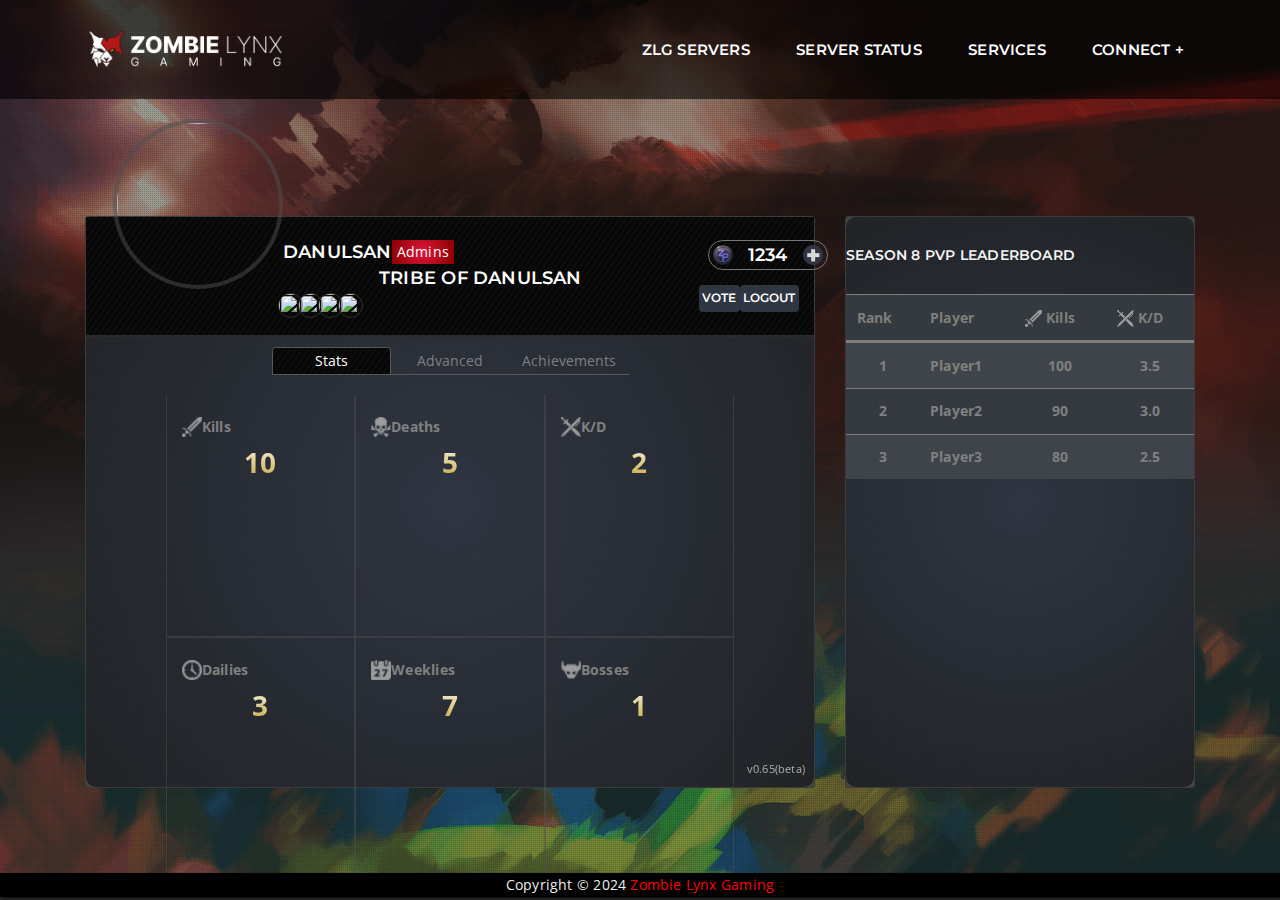
==== index.html @ 341eb1b7 "index to zlg.gg" ====
<!DOCTYPE html>
<html lang="en">

<head>
    <meta charset="utf-8">
    <meta http-equiv="X-UA-Compatible" content="IE=edge">
    <title>Zombie Lynx Gaming - Profile</title>
    <meta name="danielhenderson" content="_nK">
    <link rel="icon" type="image/png" href="assets/images/favicon.ico">
    <meta name="viewport" content="width=device-width, initial-scale=1">
    <!-- START: Styles -->
    <link href="https://fonts.googleapis.com/css?family=Montserrat:400,700%7cOpen+Sans:400,700" rel="stylesheet"
        type="text/css">
    <link rel="stylesheet" href="assets/vendor/bootstrap/dist/css/bootstrap.min.css">
    <link href="https://cdn.jsdelivr.net/npm/bootstrap@5.3.2/dist/css/bootstrap.min.css" rel="stylesheet"
        integrity="sha384-T3c6CoIi6uLrA9TneNEoa7RxnatzjcDSCmG1MXxSR1GAsXEV/Dwwykc2MPK8M2HN" crossorigin="anonymous">
    <script defer src="assets/vendor/fontawesome-free/js/all.js"></script>
    <script defer src="assets/vendor/fontawesome-free/js/v4-shims.js"></script>
    <link rel="stylesheet" href="assets/vendor/ionicons/css/ionicons.min.css">
    <link rel="stylesheet" href="assets/vendor/flickity/dist/flickity.min.css">
    <link rel="stylesheet" type="text/css" href="assets/vendor/photoswipe/dist/photoswipe.css">
    <link rel="stylesheet" type="text/css" href="assets/vendor/photoswipe/dist/default-skin/default-skin.css">
    <link rel="stylesheet" href="assets/vendor/bootstrap-slider/dist/css/bootstrap-slider.min.css">
    <link rel="stylesheet" type="text/css" href="assets/vendor/summernote/dist/summernote-bs4.css">
    <link rel="stylesheet" href="assets/css/goodgames.min.css">
    <link rel="stylesheet" href="assets/css/custom.css">
    <!-- <link rel="stylesheet" href="assets/css/styles.css"> -->
    <script src="assets/vendor/jquery/dist/jquery.min.js"></script>
    <script src="https://cdn.jsdelivr.net/npm/chart.js"></script>
    <script src="https://cdnjs.cloudflare.com/ajax/libs/jquery.imagesloaded/4.1.4/imagesloaded.pkgd.min.js"></script>
</head>

<body>
    <!-- <div class="preloader">
        <div><img src="./assets/images/runninglynx.gif" alt="Loading..." class="preloader-image">
            <h5 class="text-center">Loading...</h5>
        </div>
    </div> -->
    <header class="nk-header nk-header-opaque">
        <div class="nk-contacts-top my-0" style="margin: 0; padding: .105px;"></div>
        <nav class="nk-navbar nk-navbar-top nk-navbar-sticky nk-navbar-autohide">
            <div class="container">
                <div class="nk-nav-table">
                    <a href="https://www.zlg.gg" class="nk-nav-logo">
                        <img src="assets/images/zlg-logo.png" alt="Zombie Lynx Gaming" width="199">
                    </a>
                    <ul class="nk-nav nk-nav-right d-none d-lg-table-cell" data-nav-mobile="#nk-nav-mobile">
                        <li><a href="#zlg-servers"> ZLG Servers </a></li>
                        <li><a href="#server-status"> Server Status </a></li>
                        <li><a href="#services"> Services </a></li>
                        <li class="nk-drop-item">
                            <a href=""> Connect </a>
                            <ul class="dropdown">
                                <li><a href="https://www.tiktok.com/@zombielynxgaming"> TikTok </a></li>
                                <li><a href="https://www.facebook.com/profile.php?id=61553715584865"> Facebook </a></li>
                                <li><a href="https://twitter.com/zombie_lynx"> X </a></li>
                                <li><a href="mailto:zombielynxgaming@gmail.com"> Email </a></li>
                                <li><a href="https://zlg.gg">Logout</a></li>
                            </ul>
                        </li>
                    </ul>
                    <ul class="nk-nav nk-nav-right nk-nav-icons">
                        <li class="single-icon d-lg-none">
                            <a href="#" class="no-link-effect" data-nav-toggle="#nk-nav-mobile">
                                <span class="nk-icon-burger">
                                    <span class="nk-t-1"></span>
                                    <span class="nk-t-2"></span>
                                    <span class="nk-t-3"></span>
                                </span>
                            </a>
                        </li>
                    </ul>
                </div>
            </div>
        </nav>
    </header>
    <div id="nk-nav-mobile" class="nk-navbar nk-navbar-side nk-navbar-right-side nk-navbar-overlay-content d-lg-none">
        <div class="nano">
            <div class="nano-content">
                <a href="https://www.zlg.gg" class="nk-nav-logo">
                    <img src="assets/images/zlg-logo.png" alt="" width="120">
                </a>
                <div class="nk-navbar-mobile-content">
                    <ul class="nk-nav"></ul>
                </div>
            </div>
        </div>
    </div>
    <div class="nk-main">
        <div class="nk-gap-2"></div>
        <div class="container my-5" style="height: 73vh;">
            <div id="message" class="alert-info text-center d-md-block d-none vertical-align-text mb-5"
                style="visibility: hidden; height: 40px; display: flex; align-items: center; justify-content: center;">
            </div>
            <div class="d-block d-md-none" style="height: 40px;"></div>
            <div class="row h-100">
                <!-- Player Card -->
                <div class="col-lg-8 mb-4 h-100">
                    <div class="card bg-dark text-white h-100">
                        <div class="card-body p-0 img-container">
                            <div
                                class="row justify-content-center align-items-center border-bottom-80 pb-5 price-card-mobile">
                                <div
                                    class="col-12 col-md-3 d-flex align-items-center justify-content-md-end justify-content-center avatar-img halfway-image position-relative mb-3 mb-md-0">
                                    <img id="avatar"
                                        src="https://avatars.akamai.steamstatic.com/4561e8a276a05e00ef1001be1b1f535948dc6505_full.jpg"
                                        alt="" class="avatar rounded-circle">
                                    <div class="d-flex justify-content-center medals"></div>
                                </div>
                                <div
                                    class="col-12 col-md-7 text-md-start text-center profile-details pt-5 mt-md-3 ps-0 mb-3 mb-md-0">
                                    <div
                                        class="d-flex align-items-center justify-content-center justify-content-md-start my-auto">
                                        <h4 id="username" class="mb-0 username align-self-end">Zombie Lynx Gaming</h4>
                                        <span id="membership"
                                            class="fw-bold p-1 membership membership-text align-self-center"
                                            data-bs-toggle="tooltip" data-bs-title="Membership">Standard</span>
                                    </div>
                                    <div
                                        class="d-block align-items-center mb-5 justify-content-center justify-content-md-start">
                                        <h4 id="tribe" class="fw-light mb-0 tribe me-md-4 me-0 align-self-end my-1">
                                            Tribe of
                                            ZLG</h4>
                                        <div
                                            class="d-flex justify-content-center justify-content-md-start ms-2 ms-md-0 my-1 ps-2 tribe-members align-self-center">
                                        </div>
                                    </div>
                                </div>
                                <div class="col-12 col-md-2 text-end profile-points pe-md-4 pe-2 pt-5 my-1">
                                    <div class="d-flex justify-content-between align-items-center mb-15 point-counter"
                                        style="border-radius: 20px; border: 1px solid rgb(119, 119, 119);">
                                        <img src="./assets/images/coin.png" alt="" class="p-1 m-3">
                                        <h4 id="points" class="m-0 points">0</h4> <a href="https://zlg.gg/aseshop"><img
                                                src="./assets/images/add.png" alt="" class="p-1 m-3"></a>
                                    </div>

                                    <div
                                        class="d-flex text-center justify-content-md-end justify-content-center mt-0 mt-md-3">
                                        <button
                                            class="nk-btn nk-btn-rounded nk-btn-color-dark-3 nk-btn-hover-color-main-1 d-flex justify-content-center align-items-center me-2 vote"
                                            data-toggle="modal" data-target="#voteModal"
                                            style="padding: 6px;">Vote</button>
                                        <button
                                            class="nk-btn nk-btn-rounded nk-btn-color-dark-3 nk-btn-hover-color-main-1 d-flex justify-content-center align-items-center logout"
                                            onclick="window.location.href='https://zlg.gg'"
                                            style="padding: 6px;">Logout</button>

                                    </div>
                                </div>
                            </div>
                            <div>
                                <nav
                                    class="justify-content-start d-flex font-monospace col-md-6 col-12 mx-auto mt-10 px-1">
                                    <div class="nav nav-tabs col p-0" id="nav-tab" role="tablist">
                                        <button class="nav-link active col-4 p-1" id="nav-stats-tab"
                                            data-bs-toggle="tab" data-bs-target="#nav-stats" type="button" role="tab"
                                            aria-controls="nav-stats" aria-selected="true">
                                            Stats
                                        </button>
                                        <button class="nav-link col-4 p-1" id="nav-advanced-tab" data-bs-toggle="tab"
                                            data-bs-target="#nav-advanced" type="button" role="tab"
                                            aria-controls="nav-advanced" aria-selected="false">
                                            Advanced
                                        </button>
                                        <button class="nav-link col-4 p-1" id="nav-achievements-tab"
                                            data-bs-toggle="tab" data-bs-target="#nav-achievements" type="button"
                                            role="tab" aria-controls="nav-achievements" aria-selected="false">
                                            Achievements
                                        </button>
                                    </div>
                                </nav>
                                <div class="tab-content" id="nav-tabContent">
                                    <!-- Stats Tab -->
                                    <div class="tab-pane fade show active" id="nav-stats" role="tabpanel"
                                        aria-labelledby="nav-stats-tab" tabindex="0">
                                        <div>
                                            <div>
                                                <div class="row justify-content-center align-items-center stats">
                                                    <div class="col-md-3 col-4 text-center border-gray-top stats-inner">
                                                        <div
                                                            class="d-flex justify-content-md-start justify-content-center align-items-center text-md-start text-center">
                                                            <img src="./assets/images/kills.png" alt=""
                                                                style="width: 20px; height: 20px;">
                                                            <p class="ps-1 mb-0">Kills</p>
                                                        </div>

                                                        <p id="kills"
                                                            class="d-block  mb-0 text-md-start text-center stat-number kills">
                                                            0
                                                        </p>
                                                        <canvas id="killsChart" class="d-md-block d-none"></canvas>
                                                    </div>
                                                    <div
                                                        class="col-md-3 col-4 text-center border-gray-top stats-inner ">
                                                        <div
                                                            class="d-flex justify-content-md-start justify-content-center align-items-center text-md-start text-center">
                                                            <img src="./assets/images/deaths.png" alt=""
                                                                style="width: 20px; height: 20px;">
                                                            <p class="ps-1 mb-0">Deaths</p>
                                                        </div>
                                                        <p id="deaths"
                                                            class="d-block  mb-0 text-md-start text-center stat-number deaths">
                                                            0
                                                        </p>
                                                        <canvas id="deathsChart" class="d-md-block d-none"></canvas>
                                                    </div>
                                                    <div
                                                        class="col-md-3 col-4 text-center  border-gray-top stats-inner ">
                                                        <div
                                                            class="d-flex justify-content-md-start justify-content-center align-items-center text-md-start text-center">
                                                            <img src="./assets/images/kd.png" alt=""
                                                                style="width: 20px; height: 20px;">
                                                            <p class="ps-1 mb-0">K/D</p>
                                                        </div>
                                                        <p id="kd"
                                                            class="d-block  mb-0 text-md-start text-center stat-number kd">
                                                            0
                                                        </p>
                                                        <canvas id="kdChart" class="d-md-block d-none"></canvas>
                                                    </div>
                                                </div>
                                                <div class="row justify-content-center align-items-center mt-0">
                                                    <div
                                                        class="col-md-3 col-4 text-center   border-gray-bottom stats-inner ">
                                                        <div
                                                            class="d-flex justify-content-md-start justify-content-center align-items-center text-md-start text-center">
                                                            <img src="./assets/images/dailies.png" alt=""
                                                                style="width: 20px; height: 20px;">
                                                            <p class="ps-1 mb-0">Dailies</p>
                                                        </div>
                                                        <p id="dailies"
                                                            class="d-block  mb-0 text-md-start text-center stat-number dailies">
                                                            0</p>
                                                        <canvas id="dailiesChart" class="d-md-block d-none"></canvas>
                                                    </div>
                                                    <div
                                                        class="col-md-3 col-4 text-center border-gray-bottom  stats-inner ">
                                                        <div
                                                            class="d-flex justify-content-md-start justify-content-center align-items-center text-md-start text-center">
                                                            <img src="./assets/images/weeklies.png" alt=""
                                                                style="width: 20px; height: 20px;">
                                                            <p class="ps-1 mb-0">Weeklies</p>
                                                        </div>
                                                        <p id="weeklies"
                                                            class="d-block  mb-0 text-md-start text-center stat-number weeklies">
                                                            0</p>
                                                        <canvas id="weekliesChart" class="d-md-block d-none"></canvas>
                                                    </div>
                                                    <div
                                                        class="col-md-3 col-4 text-center border-gray-bottom  stats-inner ">
                                                        <div
                                                            class="d-flex justify-content-md-start justify-content-center align-items-center text-md-start text-center">
                                                            <img src="./assets/images/bkilled.png" alt=""
                                                                style="width: 20px; height: 20px;">
                                                            <p class="ps-1 mb-0">Bosses</p>
                                                        </div>
                                                        <p id="bkilled"
                                                            class="d-block  mb-0 text-md-start text-center stat-number bkilled">
                                                            0</p>
                                                        <canvas id="bossesChart" class="d-md-block d-none"></canvas>
                                                    </div>
                                                </div>
                                            </div>
                                        </div>
                                    </div>
                                    <!-- Advanced Stats Tab -->
                                    <div class="tab-pane fade" id="nav-advanced" role="tabpanel"
                                        aria-labelledby="nav-advanced-tab" tabindex="0">
                                        <div class="scrollable-content">
                                            <!-- PVP Stats -->
                                            <div class="pvp-stats w-100">
                                                <h5 class="w-100 mx-auto text-center mt-20">PVP Stats</h5>
                                                <div class="row justify-content-center align-items-center stats">
                                                    <div
                                                        class="col-md-5 col-6 text-center border-gray-top stats-inner p-0">
                                                        <div
                                                            class="d-flex justify-content-md-between justify-content-center align-items-center text-md-start text-center mx-1">
                                                            <div
                                                                class="d-flex justify-content-start align-items-center text-md-start text-center col-8 p-0">
                                                                <img src="./assets/images/playerkills-medal.png" alt=""
                                                                    id="killsTier"
                                                                    style="width: 20px; height: 20px; border-radius: 50%;">
                                                                <p class="ps-1 mb-0">Kills</p>
                                                            </div>
                                                            <div class="col-4 p-0">
                                                                <p id="kills"
                                                                    class="d-block  mb-0 text-end stat-number-smallest kills">
                                                                    0
                                                                </p>
                                                            </div>
                                                        </div>
                                                    </div>
                                                    <div
                                                        class="col-md-5 col-6 text-center border-gray-top stats-inner p-0">
                                                        <div
                                                            class="d-flex justify-content-md-between justify-content-center align-items-center text-md-start text-center mx-1">
                                                            <div
                                                                class="d-flex justify-content-start align-items-center text-md-start text-center col-8 p-0">
                                                                <img src="./assets/images/pvpdamage-medal.png" alt=""
                                                                    id="pvpDamageTier" class="rounded-circle"
                                                                    style="width: 20px; height: 20px; border-radius: 50% !important;">
                                                                <p class="ps-1 mb-0">Damage</p>
                                                            </div>
                                                            <div class="col-4 p-0">
                                                                <p id="pvpDamage"
                                                                    class="d-block  mb-0 text-end stat-number-smallest pvpDamage">
                                                                    0
                                                                </p>
                                                            </div>
                                                        </div>
                                                    </div>
                                                </div>
                                                <div
                                                    class="row justify-content-md-center justify-content-start align-items-center stats mt-0">
                                                    <div
                                                        class="col-md-5 col-6 text-center border-gray-top stats-inner p-0">
                                                        <div
                                                            class="d-flex justify-content-md-between justify-content-center align-items-center text-md-start text-center mx-1">
                                                            <div
                                                                class="d-flex justify-content-start align-items-center text-md-start text-center col-8 p-0">
                                                                <img src="./assets/images/playerdeaths-medal.png" alt=""
                                                                    id="deathsTier"
                                                                    style="width: 20px; height: 20px; border-radius: 50%;">
                                                                <p class="ps-1 mb-0">Deaths</p>
                                                            </div>
                                                            <div class="col-4 p-0">
                                                                <p id="deaths"
                                                                    class="d-block  mb-0 text-end stat-number-smallest deaths">
                                                                    0
                                                                </p>
                                                            </div>
                                                        </div>
                                                    </div>
                                                    <div class="col-md-5 col-6 text-center stats-inner p-0">
                                                        <!-- for spacing -->
                                                    </div>
                                                </div>
                                                <div class="row justify-content-center align-items-center stats mt-0">
                                                    <div
                                                        class="col-md-5 col-6 text-center border-gray-top stats-inner p-0">
                                                        <div
                                                            class="d-flex justify-content-md-between justify-content-center align-items-center text-md-start text-center mx-1">
                                                            <div
                                                                class="d-flex justify-content-start align-items-center text-md-start text-center col-8 p-0">
                                                                <img src="./assets/images/kd-medal.png" alt=""
                                                                    id="kdTier"
                                                                    style="width: 20px; height: 20px; border-radius: 50%;">
                                                                <p class="ps-1 mb-0">K/D</p>
                                                            </div>
                                                            <div class="col-4 p-0">
                                                                <p id="kd"
                                                                    class="d-block  mb-0 text-end stat-number-smallest kd">
                                                                    0
                                                                </p>
                                                            </div>
                                                        </div>
                                                    </div>
                                                    <div class="col-md-5 col-6 text-center stats-inner p-0">
                                                        <!-- for spacing -->
                                                    </div>
                                                </div>
                                            </div>
                                            <div class="pve-stats">
                                                <h5 class="w-100 mx-auto text-center mt-20">PVE Stats</h5>
                                                <div class="row justify-content-center align-items-center stats">
                                                    <div
                                                        class="col-md-5 col-6 text-center border-gray-top stats-inner p-0">
                                                        <div
                                                            class="d-flex justify-content-md-between justify-content-center align-items-center text-md-start text-center mx-1">
                                                            <div
                                                                class="d-flex justify-content-start align-items-center text-md-start text-center col-8 p-0">
                                                                <img src="./assets/images/totaldeaths-medal.png" alt=""
                                                                    id="totalDeathsTier"
                                                                    style="width: 20px; height: 20px; border-radius: 50%;">
                                                                <p class="ps-1 mb-0">Deaths</p>
                                                            </div>
                                                            <div class="col-4 p-0">
                                                                <p id="totalDeaths"
                                                                    class="d-block  mb-0 text-end stat-number-smallest totalDeaths">
                                                                    0
                                                                </p>
                                                            </div>
                                                        </div>
                                                    </div>
                                                    <div
                                                        class="col-md-5 col-6 text-center border-gray-top stats-inner p-0">
                                                        <div
                                                            class="d-flex justify-content-md-between justify-content-center align-items-center text-md-start text-center mx-1">
                                                            <div
                                                                class="d-flex justify-content-start align-items-center text-md-start text-center col-8 p-0">
                                                                <img src="./assets/images/minutesplayed-medal.png"
                                                                    alt="" id="minutesPlayedTier"
                                                                    style="width: 20px; height: 20px; border-radius: 50%;">
                                                                <p class="ps-1 mb-0">Play</p>
                                                            </div>
                                                            <div class="col-4 p-0">
                                                                <p id="minutesPlayed"
                                                                    class="d-block  mb-0 text-end stat-number-smallest minutesPlayed">
                                                                    0
                                                                </p>
                                                            </div>
                                                        </div>
                                                    </div>
                                                </div>
                                                <div class="row justify-content-center align-items-center stats mt-0">
                                                    <div
                                                        class="col-md-5 col-6 text-center border-gray-top stats-inner p-0">
                                                        <div
                                                            class="d-flex justify-content-md-between justify-content-center align-items-center text-md-start text-center mx-1">
                                                            <div
                                                                class="d-flex justify-content-statr align-items-center text-md-start text-center col-8 p-0">
                                                                <img src="./assets/images/tameddinos-medal.png" alt=""
                                                                    id="tamedDinosTier"
                                                                    style="width: 20px; height: 20px; border-radius: 50%;">
                                                                <p class="ps-1 mb-0">Tamed</p>
                                                            </div>
                                                            <div class="col-4 p-0">
                                                                <p id="tamedDinos"
                                                                    class="d-block  mb-0 text-end stat-number-smallest tamed-dinos">
                                                                    0
                                                                </p>
                                                            </div>
                                                        </div>
                                                    </div>
                                                    <div
                                                        class="col-md-5 col-6 text-center border-gray-top stats-inner p-0">
                                                        <div
                                                            class="d-flex justify-content-md-between justify-content-center align-items-center text-md-start text-center mx-1">
                                                            <div
                                                                class="d-flex justify-content-start align-items-center text-md-start text-center col-8 p-0">
                                                                <img src="./assets/images/alphakills-medal.png" alt=""
                                                                    id="alphaKillsTier"
                                                                    style="width: 20px; height: 20px; border-radius: 50%;">
                                                                <p class="ps-1 mb-0">Alphas</p>
                                                            </div>
                                                            <div class="col-4 p-0">
                                                                <p id="alphaKills"
                                                                    class="d-block  mb-0 text-end stat-number-smallest">
                                                                    0
                                                                </p>
                                                            </div>
                                                        </div>
                                                    </div>
                                                </div>
                                                <div
                                                    class="row justify-content-center align-items-center stats mt-0 mb-60 pb-50">
                                                    <div
                                                        class="col-md-5 col-6 text-center border-gray-top stats-inner p-0">
                                                        <div
                                                            class="d-flex justify-content-md-between justify-content-center align-items-center text-md-start text-center mx-1">
                                                            <div
                                                                class="d-flex justify-content-start align-items-center text-md-start text-center col-8 p-0">
                                                                <img src="./assets/images/missionscompleted-medal.png"
                                                                    alt="" id="missionsCompletedTier"
                                                                    style="width: 20px; height: 20px; border-radius: 50%;">
                                                                <p class="ps-1 mb-0">Missions</p>
                                                            </div>
                                                            <div class="col-4 p-0">
                                                                <p id="missionsCompleted"
                                                                    class="d-block  mb-0 text-end stat-number-smallest">
                                                                    0
                                                                </p>
                                                            </div>
                                                        </div>
                                                    </div>
                                                    <div class="col-md-5 col-6 text-center stats-inner p-0">

                                                    </div>
                                                </div>
                                            </div>
                                        </div>
                                    </div>
                                    <!-- Achievements -->
                                    <div class="tab-pane fade" id="nav-achievements" role="tabpanel"
                                        aria-labelledby="nav-achievements-tab" tabindex="0">
                                        <div class="scrollable-content achievements">
                                            <div class="mx-auto col-9 mt-10">
                                                <div class="w-100">
                                                    <p class="fw-light mb-1">You've unlocked <span>0</span>
                                                    </p>
                                                    <div class="progress mb-10 mt-5"
                                                        style="background-color: rgb(63, 63, 63);">
                                                        <div class="progress-bar bg-success progress-bar-striped progress-bar-animated"
                                                            role="progressbar" style="width: 25%" aria-valuenow="5"
                                                            aria-valuemin="0" aria-valuemax="100"></div>
                                                    </div>
                                                </div>
                                            </div>
                                            <!-- Friendship Achievements -->
                                            <div
                                                class="d-flex row justify-content-center align-items-center mt-0 col-9 mx-auto my-0 tribeMate achievement-item">
                                                <div
                                                    class="d-flex justify-content-start col-9 ps-0 text-start pe-0 align-items-center">
                                                    <img src="./assets/images/chibi.png" alt=""
                                                        style="width: 40px; height: 40px;" class="align-items-center">
                                                    <div class="ms-2">
                                                        <p class="my-0">Just don't get insided!</p>
                                                        <p class="my-0 fw-light p-0">Tribe up with at least 1 person</p>
                                                        <p class="p-0 m-0"><span id="tribeMate">0</span> / 1</p>
                                                    </div>
                                                </div>
                                                <div
                                                    class="d-flex justify-content-end align-items-center col-3 ps-0 text-end pe-0 h-100">
                                                    <h3 class="my-0 me-2 align-self-center">10</h3><img
                                                        src="./assets/images/coin.png" alt="">
                                                </div>
                                            </div>
                                            <!-- Fiber Achievements -->
                                            <div
                                                class="d-flex row justify-content-center align-items-center mt-0 col-9 mx-auto my-0 fiberHarvest achievement-item">
                                                <div
                                                    class="d-flex justify-content-start col-9 ps-0 text-start pe-0 align-items-center">
                                                    <img src="./assets/images/fiber.png" alt=""
                                                        style="width: 40px; height: 40px;" class="align-items-center">
                                                    <div class="ms-2">
                                                        <p class="my-0">Get your daily Fiber!</p>
                                                        <p class="my-0 fw-light p-0">Collect 100k fiber by hand</p>
                                                        <p class="p-0 m-0"><span id="fiberHarvest">0</span> / 100k</p>
                                                    </div>
                                                </div>
                                                <div
                                                    class="d-flex justify-content-end align-items-center col-3 ps-0 text-end pe-0 h-100">
                                                    <h3 class="my-0 me-2 align-self-center">10</h3><img
                                                        src="./assets/images/coin.png" alt="">
                                                </div>
                                            </div>
                                            <!-- Rare Flower Achievements -->
                                            <div
                                                class="d-flex row justify-content-center align-items-center mt-0 col-9 mx-auto my-0 rareFlowerHarvest achievement-item">
                                                <div
                                                    class="d-flex justify-content-start col-9 ps-0 text-start pe-0 align-items-center">
                                                    <img src="./assets/images/flower.png" alt=""
                                                        style="width: 40px; height: 40px;" class="align-items-center">
                                                    <div class="ms-2">
                                                        <p class="my-0">It's not that rare...</p>
                                                        <p class="my-0 fw-light p-0">Collect 100 rare flowers by hand
                                                        </p>
                                                        <p class="p-0 m-0"><span id="rareFlowerHarvest">0</span> / 100
                                                        </p>
                                                    </div>
                                                </div>
                                                <div
                                                    class="d-flex justify-content-end align-items-center col-3 ps-0 text-end pe-0 h-100">
                                                    <h3 class="my-0 me-2 align-self-center">10</h3><img
                                                        src="./assets/images/coin.png" alt="">
                                                </div>
                                            </div>
                                            <!-- Fishing Achievements -->
                                            <div
                                                class="d-flex row justify-content-center align-items-center col-9 mx-auto my-0 fishCaught achievement-item">
                                                <div
                                                    class="d-flex justify-content-start col-9 ps-0 text-start pe-0 align-items-center">
                                                    <img src="./assets/images/fish.png" alt=""
                                                        style="width: 40px; height: 40px;" class="align-items-center">
                                                    <div class="ms-2">
                                                        <p class="my-0">Bait Master!</p>
                                                        <p class="my-0 fw-light p-0">Catch 3 Fish</p>
                                                        <p class="p-0 m-0"><span id="fishCaught">0</span> / 3</p>
                                                    </div>
                                                </div>
                                                <div
                                                    class="d-flex justify-content-end align-items-center col-3 ps-0 text-end pe-0 h-100">
                                                    <h3 class="my-0 me-2 align-self-center">15</h3><img
                                                        src="./assets/images/coin.png" alt="">
                                                </div>
                                            </div>
                                            <!-- Time Achievements -->
                                            <div
                                                class="d-flex row justify-content-center align-items-center mt-0 col-9 mx-auto my-0 oneHourPlayed achievement-item">
                                                <div
                                                    class="d-flex justify-content-start col-9 ps-0 text-start pe-0 align-items-center">
                                                    <img src="./assets/images/minutesplayed-medal.png" alt=""
                                                        style="width: 40px; height: 40px;" class="align-items-center">
                                                    <div class="ms-2">
                                                        <p class="my-0">This is my life!</p>
                                                        <p class="my-0 fw-light p-0">Play for at least 1 hour</p>
                                                        <p class="p-0 m-0"><span id="oneHourPlayed">0</span> / 1</p>
                                                    </div>
                                                </div>
                                                <div
                                                    class="d-flex justify-content-end align-items-center col-3 ps-0 text-end pe-0 h-100">
                                                    <h3 class="my-0 me-2 align-self-center">15</h3><img
                                                        src="./assets/images/coin.png" alt="">
                                                </div>
                                            </div>
                                            <!-- Dino Tamer Achievements -->
                                            <div
                                                class="d-flex row justify-content-center align-items-center col-9 mx-auto my-0 tamedDinos achievement-item">
                                                <div
                                                    class="d-flex justify-content-start col-9 ps-0 text-start pe-0 align-items-center">
                                                    <img src="./assets/images/tamer.png" alt=""
                                                        style="width: 40px; height: 40px;" class="align-items-center">
                                                    <div class="ms-2">
                                                        <p class="my-0">Dino Tamer</p>
                                                        <p class="my-0 fw-light p-0">Tame 20 Dinos</p>
                                                        <p class="p-0 m-0"><span id="tamedDinosAchievement">0</span> /
                                                            20</p>
                                                    </div>
                                                </div>
                                                <div
                                                    class="d-flex justify-content-end align-items-center col-3 ps-0 text-end pe-0 h-100">
                                                    <h3 class="my-0 me-2 align-self-center">15</h3><img
                                                        src="./assets/images/coin.png" alt="">
                                                </div>
                                            </div>
                                            <!-- Daily Achievements -->
                                            <div
                                                class="d-flex row justify-content-center align-items-center col-9 mx-auto my-0 daily achievement-item">
                                                <div
                                                    class="d-flex justify-content-start col-9 ps-0 text-start pe-0 align-items-center">
                                                    <img src="./assets/images/dailyquestscompleted-medal.png" alt=""
                                                        style="width: 40px; height: 40px;" class="align-items-center">
                                                    <div class="ms-2">
                                                        <p class="my-0">Daily Diligence</p>
                                                        <p class="my-0 fw-light p-0">Complete 7 Dailies</p>
                                                        <p class="p-0 m-0"><span id="dailiesAchievement">0</span> / 7
                                                        </p>
                                                    </div>
                                                </div>
                                                <div
                                                    class="d-flex justify-content-end align-items-center col-3 ps-0 text-end pe-0 h-100">
                                                    <h3 class="my-0 me-2 align-self-center">15</h3><img
                                                        src="./assets/images/coin.png" alt="">
                                                </div>
                                            </div>
                                            <!-- Boss Achievements -->
                                            <div
                                                class="d-flex row justify-content-center align-items-center col-9 mx-auto my-0 bossKills achievement-item">
                                                <div
                                                    class="d-flex justify-content-start col-9 ps-0 text-start pe-0 align-items-center">
                                                    <img src="./assets/images/boss.png" alt=""
                                                        style="width: 40px; height: 40px;" class="align-items-center">
                                                    <div class="ms-2">
                                                        <p class="my-0">You're the boss!</p>
                                                        <p class="my-0 fw-light p-0">Defeat 1 boss</p>
                                                        <p class="p-0 m-0"><span id="bossKills">0</span> / 1</p>
                                                    </div>
                                                </div>
                                                <div
                                                    class="d-flex justify-content-end align-items-center col-3 ps-0 text-end pe-0 h-100">
                                                    <h3 class="my-0 me-2 align-self-center">20</h3><img
                                                        src="./assets/images/coin.png" alt="">
                                                </div>
                                            </div>
                                            <!-- Weekly Achievements -->
                                            <div
                                                class="d-flex row justify-content-center align-items-center col-9 mx-auto my-0 weekly achievement-item">
                                                <div
                                                    class="d-flex justify-content-start col-9 ps-0 text-start pe-0 align-items-center">
                                                    <img src="./assets/images/weekly.png" alt=""
                                                        style="width: 40px; height: 40px;" class="align-items-center">
                                                    <div class="ms-2">
                                                        <p class="my-0">Weekly Warrior</p>
                                                        <p class="my-0 fw-light p-0">Complete 2 Weeklies</p>
                                                        <p class="p-0 m-0"><span id="weekliesAchievement">0</span> / 2
                                                        </p>
                                                    </div>
                                                </div>
                                                <div
                                                    class="d-flex justify-content-end align-items-center col-3 ps-0 text-end pe-0 h-100">
                                                    <h3 class="my-0 me-2 align-self-center">30</h3><img
                                                        src="./assets/images/coin.png" alt="">
                                                </div>
                                            </div>
                                            <!-- PVP Kills Achievement -->
                                            <div
                                                class="d-flex row justify-content-center align-items-center col-9 mx-auto my-0 playerKills achievement-item">
                                                <div
                                                    class="d-flex justify-content-start col-9 ps-0 text-start pe-0 align-items-center">
                                                    <img src="./assets/images/pvp.png" alt=""
                                                        style="width: 40px; height: 40px;" class="align-items-center">
                                                    <div class="ms-2">
                                                        <p class="my-0">Redrum, Redrum!</p>
                                                        <p class="my-0 fw-light p-0">Kill 2 people in PVP</p>
                                                        <p class="p-0 m-0"><span id="playerKills">0</span> / 2</p>
                                                    </div>
                                                </div>
                                                <div
                                                    class="d-flex justify-content-end align-items-center col-3 ps-0 text-end pe-0 h-100">
                                                    <h3 class="my-0 me-2 align-self-center">30</h3><img
                                                        src="./assets/images/coin.png" alt="">
                                                </div>
                                            </div>
                                            <!-- Purple OSD Achievement -->
                                            <div
                                                class="d-flex row justify-content-center align-items-center col-9 mx-auto my-0 purpleOSD achievement-item">
                                                <div
                                                    class="d-flex justify-content-start col-9 ps-0 text-start pe-0 align-items-center">
                                                    <img src="./assets/images/osd.png" alt=""
                                                        style="width: 40px; height: 40px;" class="align-items-center">
                                                    <div class="ms-2">
                                                        <p class="my-0">I'm plum excited about this!</p>
                                                        <p class="my-0 fw-light p-0">Complete 1 Purple OSD on Extinction
                                                        </p>
                                                        <p class="p-0 m-0"><span id="purpleOSD">0</span> / 1</p>
                                                    </div>
                                                </div>
                                                <div
                                                    class="d-flex justify-content-end align-items-center col-3 ps-0 text-end pe-0 h-100">
                                                    <h3 class="my-0 me-2 align-self-center">45</h3><img
                                                        src="./assets/images/coin.png" alt="">
                                                </div>
                                            </div>
                                            <!-- Alpha Kills Achievement -->
                                            <div
                                                class="d-flex row justify-content-center align-items-center col-9 mx-auto my-0 alphaKills achievement-item">
                                                <div
                                                    class="d-flex justify-content-start col-9 ps-0 text-start pe-0 align-items-center">
                                                    <img src="./assets/images/alpha.png" alt=""
                                                        style="width: 40px; height: 40px;" class="align-items-center">
                                                    <div class="ms-2">
                                                        <p class="my-0">Who's the real Alpha?</p>
                                                        <p class="my-0 fw-light p-0">Kill 20 Alpha dinos</p>
                                                        <p class="p-0 m-0"><span id="alphaKillsAchievement">0</span> /
                                                            20</p>
                                                    </div>
                                                </div>
                                                <div
                                                    class="d-flex justify-content-end align-items-center col-3 ps-0 text-end pe-0 h-100">
                                                    <h3 class="my-0 me-2 align-self-center">50</h3><img
                                                        src="./assets/images/coin.png" alt="">
                                                </div>
                                            </div>
                                            <!-- Alpha Reaper Achievement -->
                                            <div
                                                class="d-flex row justify-content-center align-items-center col-9 mx-auto my-0 alphaReaperKills achievement-item">
                                                <div
                                                    class="d-flex justify-content-start col-9 ps-0 text-start pe-0 align-items-center">
                                                    <img src="./assets/images/reaper.png" alt=""
                                                        style="width: 40px; height: 40px;" class="align-items-center">
                                                    <div class="ms-2">
                                                        <p class="my-0">Don't fear the Reaper</p>
                                                        <p class="my-0 fw-light p-0">Kill 1 Alpha Reaper</p>
                                                        <p class="p-0 m-0"><span id="alphaReaperKills">0</span> / 1</p>
                                                    </div>
                                                </div>
                                                <div
                                                    class="d-flex justify-content-end align-items-center col-3 ps-0 text-end pe-0 h-100">
                                                    <h3 class="my-0 me-2 align-self-center">50</h3><img
                                                        src="./assets/images/coin.png" alt="">
                                                </div>
                                            </div>
                                            <!-- Desert Titan Tamed Achievement -->
                                            <div
                                                class="d-flex row justify-content-center align-items-center col-9 mx-auto my-0 desertTitanTamed achievement-item">
                                                <div
                                                    class="d-flex justify-content-start col-9 ps-0 text-start pe-0 align-items-center">
                                                    <img src="./assets/images/titan.png" alt=""
                                                        style="width: 40px; height: 40px;" class="align-items-center">
                                                    <div class="ms-2">
                                                        <p class="my-0">I ain't smitin' no Titan!</p>
                                                        <p class="my-0 fw-light p-0">Tame the Desert Titan</p>
                                                        <p class="p-0 m-0"><span id="desertTitanTamed">0</span> / 1</p>
                                                    </div>
                                                </div>
                                                <div
                                                    class="d-flex justify-content-end align-items-center col-3 ps-0 text-end pe-0 h-100">
                                                    <h3 class="my-0 me-2 align-self-center">75</h3><img
                                                        src="./assets/images/coin.png" alt="">
                                                </div>
                                            </div>
                                            <!-- Missions Achievement -->
                                            <div
                                                class="d-flex row justify-content-center align-items-center col-9 mx-auto my-0 missionsCompleted achievement-item">
                                                <div
                                                    class="d-flex justify-content-start col-9 ps-0 text-start pe-0 align-items-center">
                                                    <img src="./assets/images/walky.png" alt=""
                                                        style="width: 40px; height: 40px;" class="align-items-center">
                                                    <div class="ms-2">
                                                        <p class="my-0">Let's skiff to the chase!</p>
                                                        <p class="my-0 fw-light p-0">Complete 56 missions on Gen1</p>
                                                        <p class="p-0 m-0"><span
                                                                id="missionsCompletedAchievement">0</span> / 56
                                                        </p>
                                                    </div>
                                                </div>
                                                <div
                                                    class="d-flex justify-content-end align-items-center col-3 ps-0 text-end pe-0 h-100">
                                                    <h3 class="my-0 me-2 align-self-center">100</h3><img
                                                        src="./assets/images/coin.png" alt="">
                                                </div>
                                            </div>


                                        </div>
                                    </div>
                                </div>
                            </div>

                        </div>
                    </div>
                    <div class="version-text">v0.65(beta)</div>
                </div>
                <!-- Leaderboard -->
                <div class="col-lg-4 h-100">
                    <div class="card bg-dark text-white mb-4 h-100">
                        <div class="card-body">
                            <h5 class="card-title mt-30 mb-30 text-center text-md-left">Season 8 PVP Leaderboard</h5>
                            <table class="table table-dark table-striped">
                                <thead>
                                    <tr>
                                        <th>Rank</th>
                                        <th>Player</th>
                                        <th>
                                            <img src="assets/images/kills.png" alt="Kills" class="me-2">
                                            Kills
                                        </th>
                                        <th>
                                            <img src="assets/images/kd.png" alt="KD Ratio" class="me-2">
                                            K/D
                                        </th>
                                    </tr>
                                </thead>
                                <tbody id="leaderboard">

                                </tbody>
                            </table>
                        </div>
                    </div>
                </div>
            </div>
        </div>
    </div>
    <!-- Modal -->
    <div class="modal fade" id="voteModal" tabindex="-1" role="dialog" aria-labelledby="voteModalLabel"
        aria-hidden="true">
        <div class="modal-dialog" role="document">
            <div class="modal-content">
                <div class="modal-header justify-content-center">
                    <h5 class="modal-title text-center" id="voteModalLabel">Select a Server to Vote for <br> <span>
                            <p>Voting gets you more points in game!</p>
                        </span></h5>
                </div>
                <div class="modal-body text-center">
                    <button class="nk-btn nk-btn-rounded nk-btn-color-dark-3 nk-btn-hover-color-main-1 mb-4"
                        onclick="window.location.href='https://ark-servers.net/server/285935/vote/'">Valguero</button><br>
                    <button class="nk-btn nk-btn-rounded nk-btn-color-dark-3 nk-btn-hover-color-main-1 mb-4"
                        onclick="window.location.href='https://ark-servers.net/server/285936/vote/'">Extinction</button><br>
                    <button class="nk-btn nk-btn-rounded nk-btn-color-dark-3 nk-btn-hover-color-main-1 mb-4"
                        onclick="window.location.href='https://ark-servers.net/server/339464/vote/'">Gen1</button><br>
                    <button class="nk-btn nk-btn-rounded nk-btn-color-dark-3 nk-btn-hover-color-main-1 mb-4"
                        onclick="window.location.href='https://ark-servers.net/server/285940/vote/'">Aberration</button><br>
                    <button class="nk-btn nk-btn-rounded nk-btn-color-dark-3 nk-btn-hover-color-main-1 mb-4"
                        onclick="window.location.href='https://ark-servers.net/server/285934/vote/'">TheIsland</button><br>
                    <button class="nk-btn nk-btn-rounded nk-btn-color-dark-3 nk-btn-hover-color-main-1 mb-4"
                        onclick="window.location.href='https://ark-servers.net/server/339462/vote/'">TheCenter</button><br>
                    <button class="nk-btn nk-btn-rounded nk-btn-color-dark-3 nk-btn-hover-color-main-1 mb-4"
                        onclick="window.location.href='https://ark-servers.net/server/339461/vote/'">Gen2</button><br>
                    <button class="nk-btn nk-btn-rounded nk-btn-color-dark-3 nk-btn-hover-color-main-1 mb-4"
                        onclick="window.location.href='https://ark-servers.net/server/287477/vote/'">Ragnarok</button><br>
                    <button class="nk-btn nk-btn-rounded nk-btn-color-dark-3 nk-btn-hover-color-main-1 mb-4"
                        onclick="window.location.href='https://ark-servers.net/server/339463/vote/'">CrystalIsles</button><br>
                    <button class="nk-btn nk-btn-rounded nk-btn-color-dark-3 nk-btn-hover-color-main-1 mb-4"
                        onclick="window.location.href='https://ark-servers.net/server/339466/vote/'">ScorchedEarth</button><br>
                    <button class="nk-btn nk-btn-rounded nk-btn-color-dark-3 nk-btn-hover-color-main-1 mb-4"
                        onclick="window.location.href='https://ark-servers.net/server/339465/vote/'">LostIsland</button><br>
                    <button class="nk-btn nk-btn-rounded nk-btn-color-dark-3 nk-btn-hover-color-main-1"
                        onclick="window.location.href='https://ark-servers.net/server/313674/vote/'">Fjordur</button>
                </div>
            </div>
        </div>
    </div>

    <img class="nk-page-background-top" src="assets/images/bg-top.png" alt="">
    <img class="nk-page-background-bottom" src="assets/images/bg-bottom.png" alt="">

    <!-- START: Footer -->
    <footer class="nk-footer fixed-bottom footer">
        <div class="nk-copyright">
            <div class="container text-center justify-content-center d-flex">
                <div class="text-center">
                    Copyright &copy; 2024 <span style="color: red;">Zombie Lynx Gaming</span>
                </div>
            </div>
        </div>
    </footer>
    <!-- END: Footer -->
    <!-- START: Scripts -->
    <script src="assets/vendor/object-fit-images/dist/ofi.min.js"></script>
    <script src="assets/vendor/gsap/src/minified/TweenMax.min.js"></script>
    <script src="assets/vendor/gsap/src/minified/plugins/ScrollToPlugin.min.js"></script>
    <script src="assets/vendor/popper.js/dist/umd/popper.min.js"></script>
    <script src="assets/vendor/bootstrap/dist/js/bootstrap.min.js"></script>
    <script src="assets/vendor/sticky-kit/dist/sticky-kit.min.js"></script>
    <script src="assets/vendor/jarallax/dist/jarallax.min.js"></script>
    <script src="assets/vendor/jarallax/dist/jarallax-video.min.js"></script>
    <script src="assets/vendor/imagesloaded/imagesloaded.pkgd.min.js"></script>
    <script src="assets/vendor/flickity/dist/flickity.pkgd.min.js"></script>
    <script src="assets/vendor/photoswipe/dist/photoswipe.min.js"></script>
    <script src="assets/vendor/photoswipe/dist/photoswipe-ui-default.min.js"></script>
    <script src="assets/vendor/jquery-validation/dist/jquery.validate.min.js"></script>
    <script src="assets/vendor/jquery-countdown/dist/jquery.countdown.min.js"></script>
    <script src="assets/vendor/moment/min/moment.min.js"></script>
    <script src="assets/vendor/moment-timezone/builds/moment-timezone-with-data.min.js"></script>
    <script src="assets/vendor/hammerjs/hammer.min.js"></script>
    <script src="assets/vendor/nanoscroller/bin/javascripts/jquery.nanoscroller.js"></script>
    <script src="assets/vendor/soundmanager2/script/soundmanager2-nodebug-jsmin.js"></script>
    <script src="assets/vendor/bootstrap-slider/dist/bootstrap-slider.min.js"></script>
    <script src="assets/vendor/summernote/dist/summernote-bs4.min.js"></script>
    <script src="assets/plugins/nk-share/nk-share.js"></script>
    <script src="assets/js/goodgames.min.js"></script>
    <script src="assets/js/goodgames-init.js"></script>
    <script src="https://code.jquery.com/jquery-3.5.1.slim.min.js"></script>
    <script src="https://cdn.jsdelivr.net/npm/@popperjs/core@2.5.3/dist/umd/popper.min.js"></script>
    <script src="https://cdn.jsdelivr.net/npm/bootstrap@5.3.2/dist/js/bootstrap.bundle.min.js"></script>
    <!-- Include your JS scripts as modules -->
    <script type="module" src="assets/js/main.js"></script>
    <script type="module" src="assets/js/mock.js"></script>
    <script type="module" src="assets/js/api.js"></script>
    <script type="module" src="assets/js/medals.js"></script>
    <script type="module" src="assets/js/popovers.js"></script>
    <script type="module" src="assets/js/session.js"></script>
    <script type="module" src="assets/js/tribeMembers.js"></script>
    <script type="module" src="assets/js/userProfile.js"></script>
    <script type="module" src="assets/js/charts.js"></script>

    <!-- END: Scripts -->
</body>

</html>
---- assets/vendor/photoswipe/dist/photoswipe.css ----
/*! PhotoSwipe main CSS by Dmitry Semenov | photoswipe.com | MIT license */
/*
	Styles for basic PhotoSwipe functionality (sliding area, open/close transitions)
*/
/* pswp = photoswipe */
.pswp {
  display: none;
  position: absolute;
  width: 100%;
  height: 100%;
  left: 0;
  top: 0;
  overflow: hidden;
  -ms-touch-action: none;
  touch-action: none;
  z-index: 1500;
  -webkit-text-size-adjust: 100%;
  /* create separate layer, to avoid paint on window.onscroll in webkit/blink */
  -webkit-backface-visibility: hidden;
  outline: none; }
  .pswp * {
    -webkit-box-sizing: border-box;
            box-sizing: border-box; }
  .pswp img {
    max-width: none; }

/* style is added when JS option showHideOpacity is set to true */
.pswp--animate_opacity {
  /* 0.001, because opacity:0 doesn't trigger Paint action, which causes lag at start of transition */
  opacity: 0.001;
  will-change: opacity;
  /* for open/close transition */
  -webkit-transition: opacity 333ms cubic-bezier(0.4, 0, 0.22, 1);
          transition: opacity 333ms cubic-bezier(0.4, 0, 0.22, 1); }

.pswp--open {
  display: block; }

.pswp--zoom-allowed .pswp__img {
  /* autoprefixer: off */
  cursor: -webkit-zoom-in;
  cursor: -moz-zoom-in;
  cursor: zoom-in; }

.pswp--zoomed-in .pswp__img {
  /* autoprefixer: off */
  cursor: -webkit-grab;
  cursor: -moz-grab;
  cursor: grab; }

.pswp--dragging .pswp__img {
  /* autoprefixer: off */
  cursor: -webkit-grabbing;
  cursor: -moz-grabbing;
  cursor: grabbing; }

/*
	Background is added as a separate element.
	As animating opacity is much faster than animating rgba() background-color.
*/
.pswp__bg {
  position: absolute;
  left: 0;
  top: 0;
  width: 100%;
  height: 100%;
  background: #000;
  opacity: 0;
  -webkit-transform: translateZ(0);
          transform: translateZ(0);
  -webkit-backface-visibility: hidden;
  will-change: opacity; }

.pswp__scroll-wrap {
  position: absolute;
  left: 0;
  top: 0;
  width: 100%;
  height: 100%;
  overflow: hidden; }

.pswp__container,
.pswp__zoom-wrap {
  -ms-touch-action: none;
  touch-action: none;
  position: absolute;
  left: 0;
  right: 0;
  top: 0;
  bottom: 0; }

/* Prevent selection and tap highlights */
.pswp__container,
.pswp__img {
  -webkit-user-select: none;
  -moz-user-select: none;
  -ms-user-select: none;
      user-select: none;
  -webkit-tap-highlight-color: transparent;
  -webkit-touch-callout: none; }

.pswp__zoom-wrap {
  position: absolute;
  width: 100%;
  -webkit-transform-origin: left top;
  -ms-transform-origin: left top;
  transform-origin: left top;
  /* for open/close transition */
  -webkit-transition: -webkit-transform 333ms cubic-bezier(0.4, 0, 0.22, 1);
          transition: transform 333ms cubic-bezier(0.4, 0, 0.22, 1); }

.pswp__bg {
  will-change: opacity;
  /* for open/close transition */
  -webkit-transition: opacity 333ms cubic-bezier(0.4, 0, 0.22, 1);
          transition: opacity 333ms cubic-bezier(0.4, 0, 0.22, 1); }

.pswp--animated-in .pswp__bg,
.pswp--animated-in .pswp__zoom-wrap {
  -webkit-transition: none;
  transition: none; }

.pswp__container,
.pswp__zoom-wrap {
  -webkit-backface-visibility: hidden; }

.pswp__item {
  position: absolute;
  left: 0;
  right: 0;
  top: 0;
  bottom: 0;
  overflow: hidden; }

.pswp__img {
  position: absolute;
  width: auto;
  height: auto;
  top: 0;
  left: 0; }

/*
	stretched thumbnail or div placeholder element (see below)
	style is added to avoid flickering in webkit/blink when layers overlap
*/
.pswp__img--placeholder {
  -webkit-backface-visibility: hidden; }

/*
	div element that matches size of large image
	large image loads on top of it
*/
.pswp__img--placeholder--blank {
  background: #222; }

.pswp--ie .pswp__img {
  width: 100% !important;
  height: auto !important;
  left: 0;
  top: 0; }

/*
	Error message appears when image is not loaded
	(JS option errorMsg controls markup)
*/
.pswp__error-msg {
  position: absolute;
  left: 0;
  top: 50%;
  width: 100%;
  text-align: center;
  font-size: 14px;
  line-height: 16px;
  margin-top: -8px;
  color: #CCC; }

.pswp__error-msg a {
  color: #CCC;
  text-decoration: underline; }
---- assets/vendor/photoswipe/dist/default-skin/default-skin.css ----
/*! PhotoSwipe Default UI CSS by Dmitry Semenov | photoswipe.com | MIT license */
/*

	Contents:

	1. Buttons
	2. Share modal and links
	3. Index indicator ("1 of X" counter)
	4. Caption
	5. Loading indicator
	6. Additional styles (root element, top bar, idle state, hidden state, etc.)

*/
/*
	
	1. Buttons

 */
/* <button> css reset */
.pswp__button {
  width: 44px;
  height: 44px;
  position: relative;
  background: none;
  cursor: pointer;
  overflow: visible;
  -webkit-appearance: none;
  display: block;
  border: 0;
  padding: 0;
  margin: 0;
  float: right;
  opacity: 0.75;
  -webkit-transition: opacity 0.2s;
          transition: opacity 0.2s;
  -webkit-box-shadow: none;
          box-shadow: none; }
  .pswp__button:focus, .pswp__button:hover {
    opacity: 1; }
  .pswp__button:active {
    outline: none;
    opacity: 0.9; }
  .pswp__button::-moz-focus-inner {
    padding: 0;
    border: 0; }

/* pswp__ui--over-close class it added when mouse is over element that should close gallery */
.pswp__ui--over-close .pswp__button--close {
  opacity: 1; }

.pswp__button,
.pswp__button--arrow--left:before,
.pswp__button--arrow--right:before {
  background: url(default-skin.png) 0 0 no-repeat;
  background-size: 264px 88px;
  width: 44px;
  height: 44px; }

@media (-webkit-min-device-pixel-ratio: 1.1), (-webkit-min-device-pixel-ratio: 1.09375), (min-resolution: 105dpi), (min-resolution: 1.1dppx) {
  /* Serve SVG sprite if browser supports SVG and resolution is more than 105dpi */
  .pswp--svg .pswp__button,
  .pswp--svg .pswp__button--arrow--left:before,
  .pswp--svg .pswp__button--arrow--right:before {
    background-image: url(default-skin.svg); }
  .pswp--svg .pswp__button--arrow--left,
  .pswp--svg .pswp__button--arrow--right {
    background: none; } }

.pswp__button--close {
  background-position: 0 -44px; }

.pswp__button--share {
  background-position: -44px -44px; }

.pswp__button--fs {
  display: none; }

.pswp--supports-fs .pswp__button--fs {
  display: block; }

.pswp--fs .pswp__button--fs {
  background-position: -44px 0; }

.pswp__button--zoom {
  display: none;
  background-position: -88px 0; }

.pswp--zoom-allowed .pswp__button--zoom {
  display: block; }

.pswp--zoomed-in .pswp__button--zoom {
  background-position: -132px 0; }

/* no arrows on touch screens */
.pswp--touch .pswp__button--arrow--left,
.pswp--touch .pswp__button--arrow--right {
  visibility: hidden; }

/*
	Arrow buttons hit area
	(icon is added to :before pseudo-element)
*/
.pswp__button--arrow--left,
.pswp__button--arrow--right {
  background: none;
  top: 50%;
  margin-top: -50px;
  width: 70px;
  height: 100px;
  position: absolute; }

.pswp__button--arrow--left {
  left: 0; }

.pswp__button--arrow--right {
  right: 0; }

.pswp__button--arrow--left:before,
.pswp__button--arrow--right:before {
  content: '';
  top: 35px;
  background-color: rgba(0, 0, 0, 0.3);
  height: 30px;
  width: 32px;
  position: absolute; }

.pswp__button--arrow--left:before {
  left: 6px;
  background-position: -138px -44px; }

.pswp__button--arrow--right:before {
  right: 6px;
  background-position: -94px -44px; }

/*

	2. Share modal/popup and links

 */
.pswp__counter,
.pswp__share-modal {
  -webkit-user-select: none;
  -moz-user-select: none;
  -ms-user-select: none;
      user-select: none; }

.pswp__share-modal {
  display: block;
  background: rgba(0, 0, 0, 0.5);
  width: 100%;
  height: 100%;
  top: 0;
  left: 0;
  padding: 10px;
  position: absolute;
  z-index: 1600;
  opacity: 0;
  -webkit-transition: opacity 0.25s ease-out;
          transition: opacity 0.25s ease-out;
  -webkit-backface-visibility: hidden;
  will-change: opacity; }

.pswp__share-modal--hidden {
  display: none; }

.pswp__share-tooltip {
  z-index: 1620;
  position: absolute;
  background: #FFF;
  top: 56px;
  border-radius: 2px;
  display: block;
  width: auto;
  right: 44px;
  -webkit-box-shadow: 0 2px 5px rgba(0, 0, 0, 0.25);
          box-shadow: 0 2px 5px rgba(0, 0, 0, 0.25);
  -webkit-transform: translateY(6px);
      -ms-transform: translateY(6px);
          transform: translateY(6px);
  -webkit-transition: -webkit-transform 0.25s;
          transition: transform 0.25s;
  -webkit-backface-visibility: hidden;
  will-change: transform; }
  .pswp__share-tooltip a {
    display: block;
    padding: 8px 12px;
    color: #000;
    text-decoration: none;
    font-size: 14px;
    line-height: 18px; }
    .pswp__share-tooltip a:hover {
      text-decoration: none;
      color: #000; }
    .pswp__share-tooltip a:first-child {
      /* round corners on the first/last list item */
      border-radius: 2px 2px 0 0; }
    .pswp__share-tooltip a:last-child {
      border-radius: 0 0 2px 2px; }

.pswp__share-modal--fade-in {
  opacity: 1; }
  .pswp__share-modal--fade-in .pswp__share-tooltip {
    -webkit-transform: translateY(0);
        -ms-transform: translateY(0);
            transform: translateY(0); }

/* increase size of share links on touch devices */
.pswp--touch .pswp__share-tooltip a {
  padding: 16px 12px; }

a.pswp__share--facebook:before {
  content: '';
  display: block;
  width: 0;
  height: 0;
  position: absolute;
  top: -12px;
  right: 15px;
  border: 6px solid transparent;
  border-bottom-color: #FFF;
  -webkit-pointer-events: none;
  -moz-pointer-events: none;
  pointer-events: none; }

a.pswp__share--facebook:hover {
  background: #3E5C9A;
  color: #FFF; }
  a.pswp__share--facebook:hover:before {
    border-bottom-color: #3E5C9A; }

a.pswp__share--twitter:hover {
  background: #55ACEE;
  color: #FFF; }

a.pswp__share--pinterest:hover {
  background: #CCC;
  color: #CE272D; }

a.pswp__share--download:hover {
  background: #DDD; }

/*

	3. Index indicator ("1 of X" counter)

 */
.pswp__counter {
  position: absolute;
  left: 0;
  top: 0;
  height: 44px;
  font-size: 13px;
  line-height: 44px;
  color: #FFF;
  opacity: 0.75;
  padding: 0 10px; }

/*
	
	4. Caption

 */
.pswp__caption {
  position: absolute;
  left: 0;
  bottom: 0;
  width: 100%;
  min-height: 44px; }
  .pswp__caption small {
    font-size: 11px;
    color: #BBB; }

.pswp__caption__center {
  text-align: left;
  max-width: 420px;
  margin: 0 auto;
  font-size: 13px;
  padding: 10px;
  line-height: 20px;
  color: #CCC; }

.pswp__caption--empty {
  display: none; }

/* Fake caption element, used to calculate height of next/prev image */
.pswp__caption--fake {
  visibility: hidden; }

/*

	5. Loading indicator (preloader)

	You can play with it here - http://codepen.io/dimsemenov/pen/yyBWoR

 */
.pswp__preloader {
  width: 44px;
  height: 44px;
  position: absolute;
  top: 0;
  left: 50%;
  margin-left: -22px;
  opacity: 0;
  -webkit-transition: opacity 0.25s ease-out;
          transition: opacity 0.25s ease-out;
  will-change: opacity;
  direction: ltr; }

.pswp__preloader__icn {
  width: 20px;
  height: 20px;
  margin: 12px; }

.pswp__preloader--active {
  opacity: 1; }
  .pswp__preloader--active .pswp__preloader__icn {
    /* We use .gif in browsers that don't support CSS animation */
    background: url(preloader.gif) 0 0 no-repeat; }

.pswp--css_animation .pswp__preloader--active {
  opacity: 1; }
  .pswp--css_animation .pswp__preloader--active .pswp__preloader__icn {
    -webkit-animation: clockwise 500ms linear infinite;
            animation: clockwise 500ms linear infinite; }
  .pswp--css_animation .pswp__preloader--active .pswp__preloader__donut {
    -webkit-animation: donut-rotate 1000ms cubic-bezier(0.4, 0, 0.22, 1) infinite;
            animation: donut-rotate 1000ms cubic-bezier(0.4, 0, 0.22, 1) infinite; }

.pswp--css_animation .pswp__preloader__icn {
  background: none;
  opacity: 0.75;
  width: 14px;
  height: 14px;
  position: absolute;
  left: 15px;
  top: 15px;
  margin: 0; }

.pswp--css_animation .pswp__preloader__cut {
  /* 
			The idea of animating inner circle is based on Polymer ("material") loading indicator 
			 by Keanu Lee https://blog.keanulee.com/2014/10/20/the-tale-of-three-spinners.html
		*/
  position: relative;
  width: 7px;
  height: 14px;
  overflow: hidden; }

.pswp--css_animation .pswp__preloader__donut {
  -webkit-box-sizing: border-box;
          box-sizing: border-box;
  width: 14px;
  height: 14px;
  border: 2px solid #FFF;
  border-radius: 50%;
  border-left-color: transparent;
  border-bottom-color: transparent;
  position: absolute;
  top: 0;
  left: 0;
  background: none;
  margin: 0; }

@media screen and (max-width: 1024px) {
  .pswp__preloader {
    position: relative;
    left: auto;
    top: auto;
    margin: 0;
    float: right; } }

@-webkit-keyframes clockwise {
  0% {
    -webkit-transform: rotate(0deg);
            transform: rotate(0deg); }
  100% {
    -webkit-transform: rotate(360deg);
            transform: rotate(360deg); } }

@keyframes clockwise {
  0% {
    -webkit-transform: rotate(0deg);
            transform: rotate(0deg); }
  100% {
    -webkit-transform: rotate(360deg);
            transform: rotate(360deg); } }

@-webkit-keyframes donut-rotate {
  0% {
    -webkit-transform: rotate(0);
            transform: rotate(0); }
  50% {
    -webkit-transform: rotate(-140deg);
            transform: rotate(-140deg); }
  100% {
    -webkit-transform: rotate(0);
            transform: rotate(0); } }

@keyframes donut-rotate {
  0% {
    -webkit-transform: rotate(0);
            transform: rotate(0); }
  50% {
    -webkit-transform: rotate(-140deg);
            transform: rotate(-140deg); }
  100% {
    -webkit-transform: rotate(0);
            transform: rotate(0); } }

/*
	
	6. Additional styles

 */
/* root element of UI */
.pswp__ui {
  -webkit-font-smoothing: auto;
  visibility: visible;
  opacity: 1;
  z-index: 1550; }

/* top black bar with buttons and "1 of X" indicator */
.pswp__top-bar {
  position: absolute;
  left: 0;
  top: 0;
  height: 44px;
  width: 100%; }

.pswp__caption,
.pswp__top-bar,
.pswp--has_mouse .pswp__button--arrow--left,
.pswp--has_mouse .pswp__button--arrow--right {
  -webkit-backface-visibility: hidden;
  will-change: opacity;
  -webkit-transition: opacity 333ms cubic-bezier(0.4, 0, 0.22, 1);
          transition: opacity 333ms cubic-bezier(0.4, 0, 0.22, 1); }

/* pswp--has_mouse class is added only when two subsequent mousemove events occur */
.pswp--has_mouse .pswp__button--arrow--left,
.pswp--has_mouse .pswp__button--arrow--right {
  visibility: visible; }

.pswp__top-bar,
.pswp__caption {
  background-color: rgba(0, 0, 0, 0.5); }

/* pswp__ui--fit class is added when main image "fits" between top bar and bottom bar (caption) */
.pswp__ui--fit .pswp__top-bar,
.pswp__ui--fit .pswp__caption {
  background-color: rgba(0, 0, 0, 0.3); }

/* pswp__ui--idle class is added when mouse isn't moving for several seconds (JS option timeToIdle) */
.pswp__ui--idle .pswp__top-bar {
  opacity: 0; }

.pswp__ui--idle .pswp__button--arrow--left,
.pswp__ui--idle .pswp__button--arrow--right {
  opacity: 0; }

/*
	pswp__ui--hidden class is added when controls are hidden
	e.g. when user taps to toggle visibility of controls
*/
.pswp__ui--hidden .pswp__top-bar,
.pswp__ui--hidden .pswp__caption,
.pswp__ui--hidden .pswp__button--arrow--left,
.pswp__ui--hidden .pswp__button--arrow--right {
  /* Force paint & create composition layer for controls. */
  opacity: 0.001; }

/* pswp__ui--one-slide class is added when there is just one item in gallery */
.pswp__ui--one-slide .pswp__button--arrow--left,
.pswp__ui--one-slide .pswp__button--arrow--right,
.pswp__ui--one-slide .pswp__counter {
  display: none; }

.pswp__element--disabled {
  display: none !important; }

.pswp--minimal--dark .pswp__top-bar {
  background: none; }
---- assets/vendor/summernote/dist/summernote-bs4.css ----
/*!
 * 
 * Super simple WYSIWYG editor v0.8.20
 * https://summernote.org
 *
 *
 * Copyright 2013- Alan Hong and contributors
 * Summernote may be freely distributed under the MIT license.
 *
 * Date: 2021-10-14T21:15Z
 *
 */
@font-face {
    font-family: "summernote";
    font-style: normal;
    font-weight: 400;
    font-display: auto;
    src: url("./font/summernote.eot?#iefix") format("embedded-opentype"), url("./font/summernote.woff2") format("woff2"), url("./font/summernote.woff") format("woff"), url("./font/summernote.ttf") format("truetype");
}
[class^=note-icon]:before,
[class*=" note-icon"]:before {
    display: inline-block;
    font-family: "summernote";
    font-style: normal;
    font-size: inherit;
    text-decoration: inherit;
    text-rendering: auto;
    text-transform: none;
    vertical-align: middle;
    -moz-osx-font-smoothing: grayscale;
    -webkit-font-smoothing: antialiased;
    speak: none;
}

.note-icon-fw {
    text-align: center;
    width: 1.25em;
}

.note-icon-border {
    border: solid 0.08em #eee;
    border-radius: 0.1em;
    padding: 0.2em 0.25em 0.15em;
}

.note-icon-pull-left {
    float: left;
}

.note-icon-pull-right {
    float: right;
}

.note-icon.note-icon-pull-left {
    margin-right: 0.3em;
}
.note-icon.note-icon-pull-right {
    margin-left: 0.3em;
}

.note-icon-align::before {
    content: "\ea01";
}

.note-icon-align-center::before {
    content: "\ea02";
}

.note-icon-align-indent::before {
    content: "\ea03";
}

.note-icon-align-justify::before {
    content: "\ea04";
}

.note-icon-align-left::before {
    content: "\ea05";
}

.note-icon-align-outdent::before {
    content: "\ea06";
}

.note-icon-align-right::before {
    content: "\ea07";
}

.note-icon-arrow-circle-down::before {
    content: "\ea08";
}

.note-icon-arrow-circle-left::before {
    content: "\ea09";
}

.note-icon-arrow-circle-right::before {
    content: "\ea0a";
}

.note-icon-arrow-circle-up::before {
    content: "\ea0b";
}

.note-icon-arrows-alt::before {
    content: "\ea0c";
}

.note-icon-arrows-h::before {
    content: "\ea0d";
}

.note-icon-arrows-v::before {
    content: "\ea0e";
}

.note-icon-bold::before {
    content: "\ea0f";
}

.note-icon-caret::before {
    content: "\ea10";
}

.note-icon-chain-broken::before {
    content: "\ea11";
}

.note-icon-circle::before {
    content: "\ea12";
}

.note-icon-close::before {
    content: "\ea13";
}

.note-icon-code::before {
    content: "\ea14";
}

.note-icon-col-after::before {
    content: "\ea15";
}

.note-icon-col-before::before {
    content: "\ea16";
}

.note-icon-col-remove::before {
    content: "\ea17";
}

.note-icon-eraser::before {
    content: "\ea18";
}

.note-icon-float-left::before {
    content: "\ea19";
}

.note-icon-float-none::before {
    content: "\ea1a";
}

.note-icon-float-right::before {
    content: "\ea1b";
}

.note-icon-font::before {
    content: "\ea1c";
}

.note-icon-frame::before {
    content: "\ea1d";
}

.note-icon-italic::before {
    content: "\ea1e";
}

.note-icon-link::before {
    content: "\ea1f";
}

.note-icon-magic::before {
    content: "\ea20";
}

.note-icon-menu-check::before {
    content: "\ea21";
}

.note-icon-minus::before {
    content: "\ea22";
}

.note-icon-orderedlist::before {
    content: "\ea23";
}

.note-icon-pencil::before {
    content: "\ea24";
}

.note-icon-picture::before {
    content: "\ea25";
}

.note-icon-question::before {
    content: "\ea26";
}

.note-icon-redo::before {
    content: "\ea27";
}

.note-icon-rollback::before {
    content: "\ea28";
}

.note-icon-row-above::before {
    content: "\ea29";
}

.note-icon-row-below::before {
    content: "\ea2a";
}

.note-icon-row-remove::before {
    content: "\ea2b";
}

.note-icon-special-character::before {
    content: "\ea2c";
}

.note-icon-square::before {
    content: "\ea2d";
}

.note-icon-strikethrough::before {
    content: "\ea2e";
}

.note-icon-subscript::before {
    content: "\ea2f";
}

.note-icon-summernote::before {
    content: "\ea30";
}

.note-icon-superscript::before {
    content: "\ea31";
}

.note-icon-table::before {
    content: "\ea32";
}

.note-icon-text-height::before {
    content: "\ea33";
}

.note-icon-trash::before {
    content: "\ea34";
}

.note-icon-underline::before {
    content: "\ea35";
}

.note-icon-undo::before {
    content: "\ea36";
}

.note-icon-unorderedlist::before {
    content: "\ea37";
}

.note-icon-video::before {
    content: "\ea38";
}

/* Theme Variables
 ------------------------------------------ */
/* Layout
 ------------------------------------------ */
.note-editor {
    position: relative;
}
.note-editor .note-dropzone {
    position: absolute;
    display: none;
    z-index: 100;
    color: lightskyblue;
    background-color: #fff;
    opacity: 0.95;
}
.note-editor .note-dropzone .note-dropzone-message {
    display: table-cell;
    vertical-align: middle;
    text-align: center;
    font-size: 28px;
    font-weight: 700;
}
.note-editor .note-dropzone.hover {
    color: #098ddf;
}
.note-editor.dragover .note-dropzone {
    display: table;
}
.note-editor .note-editing-area {
    position: relative;
}
.note-editor .note-editing-area .note-editable {
    outline: none;
}
.note-editor .note-editing-area .note-editable sup {
    vertical-align: super;
}
.note-editor .note-editing-area .note-editable sub {
    vertical-align: sub;
}
.note-editor .note-editing-area .note-editable img.note-float-left {
    margin-right: 10px;
}
.note-editor .note-editing-area .note-editable img.note-float-right {
    margin-left: 10px;
}

/* Frame mode layout
 ------------------------------------------ */
.note-editor.note-frame,
.note-editor.note-airframe {
    border: 1px solid #00000032;
}
.note-editor.note-frame.codeview .note-editing-area .note-editable,
.note-editor.note-airframe.codeview .note-editing-area .note-editable {
    display: none;
}
.note-editor.note-frame.codeview .note-editing-area .note-codable,
.note-editor.note-airframe.codeview .note-editing-area .note-codable {
    display: block;
}
.note-editor.note-frame .note-editing-area,
.note-editor.note-airframe .note-editing-area {
    overflow: hidden;
}
.note-editor.note-frame .note-editing-area .note-editable,
.note-editor.note-airframe .note-editing-area .note-editable {
    padding: 10px;
    overflow: auto;
    word-wrap: break-word;
}
.note-editor.note-frame .note-editing-area .note-editable[contenteditable=false],
.note-editor.note-airframe .note-editing-area .note-editable[contenteditable=false] {
    background-color: #8080801d;
}
.note-editor.note-frame .note-editing-area .note-codable,
.note-editor.note-airframe .note-editing-area .note-codable {
    display: none;
    width: 100%;
    padding: 10px;
    border: none;
    box-shadow: none;
    font-family: Menlo, Monaco, monospace, sans-serif;
    font-size: 14px;
    color: #ccc;
    background-color: #222;
    resize: none;
    outline: none;
    -ms-box-sizing: border-box;
    box-sizing: border-box;
    border-radius: 0;
    margin-bottom: 0;
}
.note-editor.note-frame.fullscreen,
.note-editor.note-airframe.fullscreen {
    position: fixed;
    top: 0;
    left: 0;
    width: 100% !important;
    z-index: 1050;
}
.note-editor.note-frame.fullscreen .note-resizebar,
.note-editor.note-airframe.fullscreen .note-resizebar {
    display: none;
}
.note-editor.note-frame .note-status-output,
.note-editor.note-airframe .note-status-output {
    display: block;
    width: 100%;
    font-size: 14px;
    line-height: 1.42857143;
    height: 20px;
    margin-bottom: 0;
    color: #000;
    border: 0;
    border-top: 1px solid #e2e2e2;
}
.note-editor.note-frame .note-status-output:empty,
.note-editor.note-airframe .note-status-output:empty {
    height: 0;
    border-top: 0 solid transparent;
}
.note-editor.note-frame .note-status-output .pull-right,
.note-editor.note-airframe .note-status-output .pull-right {
    float: right !important;
}
.note-editor.note-frame .note-status-output .text-muted,
.note-editor.note-airframe .note-status-output .text-muted {
    color: #777;
}
.note-editor.note-frame .note-status-output .text-primary,
.note-editor.note-airframe .note-status-output .text-primary {
    color: #286090;
}
.note-editor.note-frame .note-status-output .text-success,
.note-editor.note-airframe .note-status-output .text-success {
    color: #3c763d;
}
.note-editor.note-frame .note-status-output .text-info,
.note-editor.note-airframe .note-status-output .text-info {
    color: #31708f;
}
.note-editor.note-frame .note-status-output .text-warning,
.note-editor.note-airframe .note-status-output .text-warning {
    color: #8a6d3b;
}
.note-editor.note-frame .note-status-output .text-danger,
.note-editor.note-airframe .note-status-output .text-danger {
    color: #a94442;
}
.note-editor.note-frame .note-status-output .alert,
.note-editor.note-airframe .note-status-output .alert {
    margin: -7px 0 0 0;
    padding: 7px 10px 2px 10px;
    border-radius: 0;
    color: #000;
    background-color: #f5f5f5;
}
.note-editor.note-frame .note-status-output .alert .note-icon,
.note-editor.note-airframe .note-status-output .alert .note-icon {
    margin-right: 5px;
}
.note-editor.note-frame .note-status-output .alert-success,
.note-editor.note-airframe .note-status-output .alert-success {
    color: #3c763d !important;
    background-color: #dff0d8 !important;
}
.note-editor.note-frame .note-status-output .alert-info,
.note-editor.note-airframe .note-status-output .alert-info {
    color: #31708f !important;
    background-color: #d9edf7 !important;
}
.note-editor.note-frame .note-status-output .alert-warning,
.note-editor.note-airframe .note-status-output .alert-warning {
    color: #8a6d3b !important;
    background-color: #fcf8e3 !important;
}
.note-editor.note-frame .note-status-output .alert-danger,
.note-editor.note-airframe .note-status-output .alert-danger {
    color: #a94442 !important;
    background-color: #f2dede !important;
}
.note-editor.note-frame .note-statusbar,
.note-editor.note-airframe .note-statusbar {
    background-color: #8080801d;
    border-bottom-left-radius: 4px;
    border-bottom-right-radius: 4px;
    border-top: 1px solid #00000032;
}
.note-editor.note-frame .note-statusbar .note-resizebar,
.note-editor.note-airframe .note-statusbar .note-resizebar {
    padding-top: 1px;
    height: 9px;
    width: 100%;
    cursor: ns-resize;
}
.note-editor.note-frame .note-statusbar .note-resizebar .note-icon-bar,
.note-editor.note-airframe .note-statusbar .note-resizebar .note-icon-bar {
    width: 20px;
    margin: 1px auto;
    border-top: 1px solid #00000032;
}
.note-editor.note-frame .note-statusbar.locked .note-resizebar,
.note-editor.note-airframe .note-statusbar.locked .note-resizebar {
    cursor: default;
}
.note-editor.note-frame .note-statusbar.locked .note-resizebar .note-icon-bar,
.note-editor.note-airframe .note-statusbar.locked .note-resizebar .note-icon-bar {
    display: none;
}
.note-editor.note-frame .note-placeholder,
.note-editor.note-airframe .note-placeholder {
    padding: 10px;
}

.note-editor.note-airframe {
    border: 0;
}
.note-editor.note-airframe .note-editing-area .note-editable {
    padding: 0;
}

/* Popover
 ------------------------------------------ */
.note-popover.popover {
    display: none;
    max-width: none;
}
.note-popover.popover .popover-content a {
    display: inline-block;
    max-width: 200px;
    overflow: hidden;
    text-overflow: ellipsis;
    white-space: nowrap;
    vertical-align: middle;
}
.note-popover.popover .arrow {
    left: 20px !important;
}

/* Popover and Toolbar (Button container)
 ------------------------------------------ */
.note-toolbar {
    position: relative;
}

.note-popover .popover-content, .note-editor .note-toolbar {
    margin: 0;
    padding: 0 0 5px 5px;
}
.note-popover .popover-content > .note-btn-group, .note-editor .note-toolbar > .note-btn-group {
    margin-top: 5px;
    margin-left: 0;
    margin-right: 5px;
}
.note-popover .popover-content .note-btn-group .note-table, .note-editor .note-toolbar .note-btn-group .note-table {
    min-width: 0;
    padding: 5px;
}
.note-popover .popover-content .note-btn-group .note-table .note-dimension-picker, .note-editor .note-toolbar .note-btn-group .note-table .note-dimension-picker {
    font-size: 18px;
}
.note-popover .popover-content .note-btn-group .note-table .note-dimension-picker .note-dimension-picker-mousecatcher, .note-editor .note-toolbar .note-btn-group .note-table .note-dimension-picker .note-dimension-picker-mousecatcher {
    position: absolute !important;
    z-index: 3;
    width: 10em;
    height: 10em;
    cursor: pointer;
}
.note-popover .popover-content .note-btn-group .note-table .note-dimension-picker .note-dimension-picker-unhighlighted, .note-editor .note-toolbar .note-btn-group .note-table .note-dimension-picker .note-dimension-picker-unhighlighted {
    position: relative !important;
    z-index: 1;
    width: 5em;
    height: 5em;
    background: url("[data-uri]") repeat;
}
.note-popover .popover-content .note-btn-group .note-table .note-dimension-picker .note-dimension-picker-highlighted, .note-editor .note-toolbar .note-btn-group .note-table .note-dimension-picker .note-dimension-picker-highlighted {
    position: absolute !important;
    z-index: 2;
    width: 1em;
    height: 1em;
    background: url("[data-uri]") repeat;
}
.note-popover .popover-content .note-style .dropdown-style blockquote, .note-popover .popover-content .note-style .dropdown-style pre, .note-editor .note-toolbar .note-style .dropdown-style blockquote, .note-editor .note-toolbar .note-style .dropdown-style pre {
    margin: 0;
    padding: 5px 10px;
}
.note-popover .popover-content .note-style .dropdown-style h1, .note-popover .popover-content .note-style .dropdown-style h2, .note-popover .popover-content .note-style .dropdown-style h3, .note-popover .popover-content .note-style .dropdown-style h4, .note-popover .popover-content .note-style .dropdown-style h5, .note-popover .popover-content .note-style .dropdown-style h6, .note-popover .popover-content .note-style .dropdown-style p, .note-editor .note-toolbar .note-style .dropdown-style h1, .note-editor .note-toolbar .note-style .dropdown-style h2, .note-editor .note-toolbar .note-style .dropdown-style h3, .note-editor .note-toolbar .note-style .dropdown-style h4, .note-editor .note-toolbar .note-style .dropdown-style h5, .note-editor .note-toolbar .note-style .dropdown-style h6, .note-editor .note-toolbar .note-style .dropdown-style p {
    margin: 0;
    padding: 0;
}
.note-popover .popover-content .note-color-all .note-dropdown-menu, .note-editor .note-toolbar .note-color-all .note-dropdown-menu {
    min-width: 337px;
}
.note-popover .popover-content .note-color .dropdown-toggle, .note-editor .note-toolbar .note-color .dropdown-toggle {
    width: 20px;
    padding-left: 5px;
}
.note-popover .popover-content .note-color .note-dropdown-menu .note-palette, .note-editor .note-toolbar .note-color .note-dropdown-menu .note-palette {
    display: inline-block;
    margin: 0;
    width: 160px;
}
.note-popover .popover-content .note-color .note-dropdown-menu .note-palette:first-child, .note-editor .note-toolbar .note-color .note-dropdown-menu .note-palette:first-child {
    margin: 0 5px;
}
.note-popover .popover-content .note-color .note-dropdown-menu .note-palette .note-palette-title, .note-editor .note-toolbar .note-color .note-dropdown-menu .note-palette .note-palette-title {
    font-size: 12px;
    margin: 2px 7px;
    text-align: center;
    border-bottom: 1px solid #eee;
}
.note-popover .popover-content .note-color .note-dropdown-menu .note-palette .note-color-reset,
.note-popover .popover-content .note-color .note-dropdown-menu .note-palette .note-color-select, .note-editor .note-toolbar .note-color .note-dropdown-menu .note-palette .note-color-reset,
.note-editor .note-toolbar .note-color .note-dropdown-menu .note-palette .note-color-select {
    font-size: 11px;
    margin: 3px;
    padding: 0 3px;
    cursor: pointer;
    width: 100%;
    border-radius: 5px;
}
.note-popover .popover-content .note-color .note-dropdown-menu .note-palette .note-color-reset:hover,
.note-popover .popover-content .note-color .note-dropdown-menu .note-palette .note-color-select:hover, .note-editor .note-toolbar .note-color .note-dropdown-menu .note-palette .note-color-reset:hover,
.note-editor .note-toolbar .note-color .note-dropdown-menu .note-palette .note-color-select:hover {
    background: #eee;
}
.note-popover .popover-content .note-color .note-dropdown-menu .note-palette .note-color-row, .note-editor .note-toolbar .note-color .note-dropdown-menu .note-palette .note-color-row {
    height: 20px;
}
.note-popover .popover-content .note-color .note-dropdown-menu .note-palette .note-color-select-btn, .note-editor .note-toolbar .note-color .note-dropdown-menu .note-palette .note-color-select-btn {
    display: none;
}
.note-popover .popover-content .note-color .note-dropdown-menu .note-palette .note-holder-custom .note-color-btn, .note-editor .note-toolbar .note-color .note-dropdown-menu .note-palette .note-holder-custom .note-color-btn {
    border: 1px solid #eee;
}
.note-popover .popover-content .note-para .note-dropdown-menu, .note-editor .note-toolbar .note-para .note-dropdown-menu {
    min-width: 228px;
    padding: 5px;
}
.note-popover .popover-content .note-para .note-dropdown-menu > div + div, .note-editor .note-toolbar .note-para .note-dropdown-menu > div + div {
    margin-left: 5px;
}
.note-popover .popover-content .note-dropdown-menu, .note-editor .note-toolbar .note-dropdown-menu {
    min-width: 160px;
}
.note-popover .popover-content .note-dropdown-menu.right, .note-editor .note-toolbar .note-dropdown-menu.right {
    right: 0;
    left: auto;
}
.note-popover .popover-content .note-dropdown-menu.right::before, .note-editor .note-toolbar .note-dropdown-menu.right::before {
    right: 9px;
    left: auto !important;
}
.note-popover .popover-content .note-dropdown-menu.right::after, .note-editor .note-toolbar .note-dropdown-menu.right::after {
    right: 10px;
    left: auto !important;
}
.note-popover .popover-content .note-dropdown-menu.note-check a i, .note-editor .note-toolbar .note-dropdown-menu.note-check a i {
    color: deepskyblue;
    visibility: hidden;
}
.note-popover .popover-content .note-dropdown-menu.note-check a.checked i, .note-editor .note-toolbar .note-dropdown-menu.note-check a.checked i {
    visibility: visible;
}
.note-popover .popover-content .note-fontsize-10, .note-editor .note-toolbar .note-fontsize-10 {
    font-size: 10px;
}
.note-popover .popover-content .note-color-palette, .note-editor .note-toolbar .note-color-palette {
    line-height: 1;
}
.note-popover .popover-content .note-color-palette div .note-color-btn, .note-editor .note-toolbar .note-color-palette div .note-color-btn {
    width: 20px;
    height: 20px;
    padding: 0;
    margin: 0;
    border: 0;
    border-radius: 0;
}
.note-popover .popover-content .note-color-palette div .note-color-btn:hover, .note-editor .note-toolbar .note-color-palette div .note-color-btn:hover {
    transform: scale(1.2);
    transition: all 0.2s;
}

/* Dialog
 ------------------------------------------ */
.note-modal .modal-dialog {
    outline: 0;
    border-radius: 5px;
    box-shadow: 0 3px 9px rgba(0, 0, 0, 0.5);
}
.note-modal .form-group {
    margin-left: 0;
    margin-right: 0;
}
.note-modal .note-modal-form {
    margin: 0;
}
.note-modal .note-image-dialog .note-dropzone {
    min-height: 100px;
    font-size: 30px;
    line-height: 4;
    color: lightgray;
    text-align: center;
    border: 4px dashed lightgray;
    margin-bottom: 10px;
}
@-moz-document url-prefix() {
    .note-modal .note-image-input {
        height: auto;
    }
}

/* Placeholder
 ------------------------------------------ */
.note-placeholder {
    position: absolute;
    display: none;
    color: gray;
}

/* Handle
 ------------------------------------------ */
.note-handle .note-control-selection {
    position: absolute;
    display: none;
    border: 1px solid #000;
}
.note-handle .note-control-selection > div {
    position: absolute;
}
.note-handle .note-control-selection .note-control-selection-bg {
    width: 100%;
    height: 100%;
    background-color: #000;
    -webkit-opacity: 0.3;
    -khtml-opacity: 0.3;
    -moz-opacity: 0.3;
    opacity: 0.3;
    -ms-filter: progid:DXImageTransform.Microsoft.Alpha(opacity=30);
    filter: alpha(opacity=30);
}
.note-handle .note-control-selection .note-control-handle, .note-handle .note-control-selection .note-control-sizing, .note-handle .note-control-selection .note-control-holder {
    width: 7px;
    height: 7px;
    border: 1px solid #000;
}
.note-handle .note-control-selection .note-control-sizing {
    background-color: #000;
}
.note-handle .note-control-selection .note-control-nw {
    top: -5px;
    left: -5px;
    border-right: none;
    border-bottom: none;
}
.note-handle .note-control-selection .note-control-ne {
    top: -5px;
    right: -5px;
    border-bottom: none;
    border-left: none;
}
.note-handle .note-control-selection .note-control-sw {
    bottom: -5px;
    left: -5px;
    border-top: none;
    border-right: none;
}
.note-handle .note-control-selection .note-control-se {
    right: -5px;
    bottom: -5px;
    cursor: se-resize;
}
.note-handle .note-control-selection .note-control-se.note-control-holder {
    cursor: default;
    border-top: none;
    border-left: none;
}
.note-handle .note-control-selection .note-control-selection-info {
    right: 0;
    bottom: 0;
    padding: 5px;
    margin: 5px;
    color: #fff;
    background-color: #000;
    font-size: 12px;
    border-radius: 5px;
    -webkit-opacity: 0.7;
    -khtml-opacity: 0.7;
    -moz-opacity: 0.7;
    opacity: 0.7;
    -ms-filter: progid:DXImageTransform.Microsoft.Alpha(opacity=70);
    filter: alpha(opacity=70);
}

.note-hint-popover {
    min-width: 100px;
    padding: 2px;
}
.note-hint-popover .popover-content {
    padding: 3px;
    max-height: 150px;
    overflow: auto;
}
.note-hint-popover .popover-content .note-hint-group .note-hint-item {
    display: block !important;
    padding: 3px;
}
.note-hint-popover .popover-content .note-hint-group .note-hint-item.active, .note-hint-popover .popover-content .note-hint-group .note-hint-item:hover {
    display: block;
    clear: both;
    font-weight: 400;
    line-height: 1.4;
    color: white;
    white-space: nowrap;
    text-decoration: none;
    background-color: #428bca;
    outline: 0;
    cursor: pointer;
}

/* Handle
 ------------------------------------------ */
html .note-fullscreen-body, body .note-fullscreen-body {
    overflow: hidden !important;
}

.note-toolbar {
    background: #8080801d;
}

.note-btn-group .note-btn {
    border-color: #00000032;
    padding: 0.28rem 0.65rem;
    font-size: 13px;
}

/*# sourceMappingURL=summernote-bs4.css.map*/
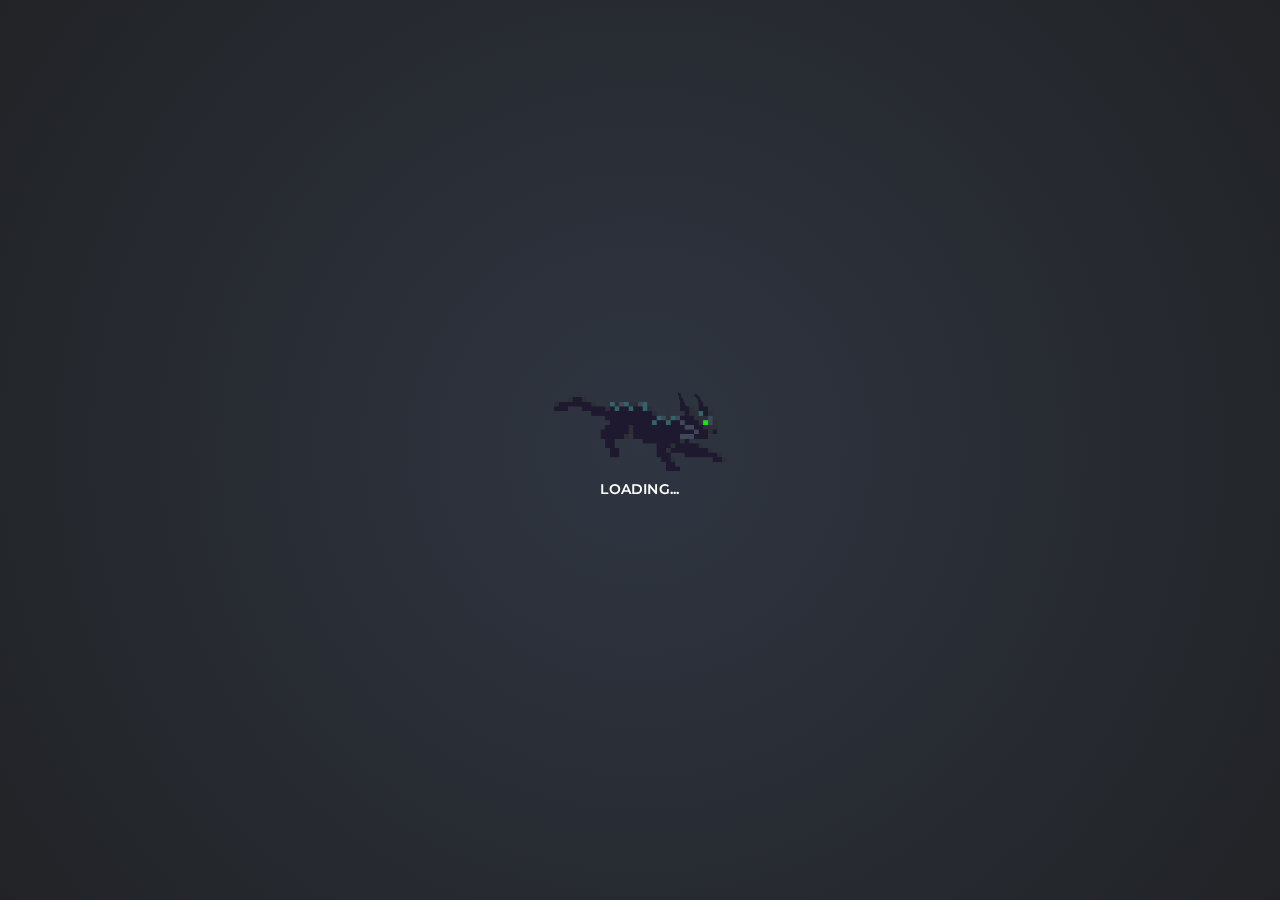
==== commit a276d116: "update preloader, launch achievements" ====
--- a/index.html
+++ b/index.html
@@ -31,11 +31,11 @@
 </head>
 
 <body>
-    <!-- <div class="preloader">
+    <div class="preloader">
         <div><img src="./assets/images/runninglynx.gif" alt="Loading..." class="preloader-image">
             <h5 class="text-center">Loading...</h5>
         </div>
-    </div> -->
+    </div>
     <header class="nk-header nk-header-opaque">
         <div class="nk-contacts-top my-0" style="margin: 0; padding: .105px;"></div>
         <nav class="nk-navbar nk-navbar-top nk-navbar-sticky nk-navbar-autohide">
@@ -474,7 +474,7 @@
                                     <div class="tab-pane fade" id="nav-achievements" role="tabpanel"
                                         aria-labelledby="nav-achievements-tab" tabindex="0">
                                         <div class="scrollable-content achievements">
-                                            <div class="mx-auto col-9 mt-10">
+                                            <div class="mx-auto col-md-9 col-12 mt-10 p-0">
                                                 <div class="w-100">
                                                     <p class="fw-light mb-1">You've unlocked <span>0</span>
                                                     </p>
@@ -488,14 +488,14 @@
                                             </div>
                                             <!-- Friendship Achievements -->
                                             <div
-                                                class="d-flex row justify-content-center align-items-center mt-0 col-9 mx-auto my-0 tribeMate achievement-item">
+                                                class="d-flex row justify-content-center align-items-center mt-0 col-md-9 col-12 mx-auto my-0 tribeMate achievement-item">
                                                 <div
                                                     class="d-flex justify-content-start col-9 ps-0 text-start pe-0 align-items-center">
                                                     <img src="./assets/images/chibi.png" alt=""
                                                         style="width: 40px; height: 40px;" class="align-items-center">
                                                     <div class="ms-2">
                                                         <p class="my-0">Just don't get insided!</p>
-                                                        <p class="my-0 fw-light p-0">Tribe up with at least 1 person</p>
+                                                        <p class="my-0 fw-light p-0">Tribe with 1 person</p>
                                                         <p class="p-0 m-0"><span id="tribeMate">0</span> / 1</p>
                                                     </div>
                                                 </div>
@@ -507,7 +507,7 @@
                                             </div>
                                             <!-- Fiber Achievements -->
                                             <div
-                                                class="d-flex row justify-content-center align-items-center mt-0 col-9 mx-auto my-0 fiberHarvest achievement-item">
+                                                class="d-flex row justify-content-center align-items-center mt-0 col-md-9 col-12 mx-auto my-0 fiberHarvest achievement-item">
                                                 <div
                                                     class="d-flex justify-content-start col-9 ps-0 text-start pe-0 align-items-center">
                                                     <img src="./assets/images/fiber.png" alt=""
@@ -526,14 +526,14 @@
                                             </div>
                                             <!-- Rare Flower Achievements -->
                                             <div
-                                                class="d-flex row justify-content-center align-items-center mt-0 col-9 mx-auto my-0 rareFlowerHarvest achievement-item">
+                                                class="d-flex row justify-content-center align-items-center mt-0 col-md-9 col-12 mx-auto my-0 rareFlowerHarvest achievement-item">
                                                 <div
                                                     class="d-flex justify-content-start col-9 ps-0 text-start pe-0 align-items-center">
                                                     <img src="./assets/images/flower.png" alt=""
                                                         style="width: 40px; height: 40px;" class="align-items-center">
                                                     <div class="ms-2">
                                                         <p class="my-0">It's not that rare...</p>
-                                                        <p class="my-0 fw-light p-0">Collect 100 rare flowers by hand
+                                                        <p class="my-0 fw-light p-0">Collect 100 rare flowers
                                                         </p>
                                                         <p class="p-0 m-0"><span id="rareFlowerHarvest">0</span> / 100
                                                         </p>
@@ -547,7 +547,7 @@
                                             </div>
                                             <!-- Fishing Achievements -->
                                             <div
-                                                class="d-flex row justify-content-center align-items-center col-9 mx-auto my-0 fishCaught achievement-item">
+                                                class="d-flex row justify-content-center align-items-center col-md-9 col-12 mx-auto my-0 fishCaught achievement-item">
                                                 <div
                                                     class="d-flex justify-content-start col-9 ps-0 text-start pe-0 align-items-center">
                                                     <img src="./assets/images/fish.png" alt=""
@@ -566,7 +566,7 @@
                                             </div>
                                             <!-- Time Achievements -->
                                             <div
-                                                class="d-flex row justify-content-center align-items-center mt-0 col-9 mx-auto my-0 oneHourPlayed achievement-item">
+                                                class="d-flex row justify-content-center align-items-center mt-0 col-md-9 col-12 mx-auto my-0 oneHourPlayed achievement-item">
                                                 <div
                                                     class="d-flex justify-content-start col-9 ps-0 text-start pe-0 align-items-center">
                                                     <img src="./assets/images/minutesplayed-medal.png" alt=""
@@ -585,7 +585,7 @@
                                             </div>
                                             <!-- Dino Tamer Achievements -->
                                             <div
-                                                class="d-flex row justify-content-center align-items-center col-9 mx-auto my-0 tamedDinos achievement-item">
+                                                class="d-flex row justify-content-center align-items-center col-md-9 col-12 mx-auto my-0 tamedDinos achievement-item">
                                                 <div
                                                     class="d-flex justify-content-start col-9 ps-0 text-start pe-0 align-items-center">
                                                     <img src="./assets/images/tamer.png" alt=""
@@ -605,7 +605,7 @@
                                             </div>
                                             <!-- Daily Achievements -->
                                             <div
-                                                class="d-flex row justify-content-center align-items-center col-9 mx-auto my-0 daily achievement-item">
+                                                class="d-flex row justify-content-center align-items-center col-md-9 col-12 mx-auto my-0 daily achievement-item">
                                                 <div
                                                     class="d-flex justify-content-start col-9 ps-0 text-start pe-0 align-items-center">
                                                     <img src="./assets/images/dailyquestscompleted-medal.png" alt=""
@@ -625,7 +625,7 @@
                                             </div>
                                             <!-- Boss Achievements -->
                                             <div
-                                                class="d-flex row justify-content-center align-items-center col-9 mx-auto my-0 bossKills achievement-item">
+                                                class="d-flex row justify-content-center align-items-center col-md-9 col-12 mx-auto my-0 bossKills achievement-item">
                                                 <div
                                                     class="d-flex justify-content-start col-9 ps-0 text-start pe-0 align-items-center">
                                                     <img src="./assets/images/boss.png" alt=""
@@ -644,7 +644,7 @@
                                             </div>
                                             <!-- Weekly Achievements -->
                                             <div
-                                                class="d-flex row justify-content-center align-items-center col-9 mx-auto my-0 weekly achievement-item">
+                                                class="d-flex row justify-content-center align-items-center col-md-9 col-12 mx-auto my-0 weekly achievement-item">
                                                 <div
                                                     class="d-flex justify-content-start col-9 ps-0 text-start pe-0 align-items-center">
                                                     <img src="./assets/images/weekly.png" alt=""
@@ -664,7 +664,7 @@
                                             </div>
                                             <!-- PVP Kills Achievement -->
                                             <div
-                                                class="d-flex row justify-content-center align-items-center col-9 mx-auto my-0 playerKills achievement-item">
+                                                class="d-flex row justify-content-center align-items-center col-md-9 col-12 mx-auto my-0 playerKills achievement-item">
                                                 <div
                                                     class="d-flex justify-content-start col-9 ps-0 text-start pe-0 align-items-center">
                                                     <img src="./assets/images/pvp.png" alt=""
@@ -683,14 +683,14 @@
                                             </div>
                                             <!-- Purple OSD Achievement -->
                                             <div
-                                                class="d-flex row justify-content-center align-items-center col-9 mx-auto my-0 purpleOSD achievement-item">
+                                                class="d-flex row justify-content-center align-items-center col-md-9 col-12 mx-auto my-0 purpleOSD achievement-item">
                                                 <div
                                                     class="d-flex justify-content-start col-9 ps-0 text-start pe-0 align-items-center">
                                                     <img src="./assets/images/osd.png" alt=""
                                                         style="width: 40px; height: 40px;" class="align-items-center">
                                                     <div class="ms-2">
                                                         <p class="my-0">I'm plum excited about this!</p>
-                                                        <p class="my-0 fw-light p-0">Complete 1 Purple OSD on Extinction
+                                                        <p class="my-0 fw-light p-0">Complete 1 Purple OSD
                                                         </p>
                                                         <p class="p-0 m-0"><span id="purpleOSD">0</span> / 1</p>
                                                     </div>
@@ -703,13 +703,13 @@
                                             </div>
                                             <!-- Alpha Kills Achievement -->
                                             <div
-                                                class="d-flex row justify-content-center align-items-center col-9 mx-auto my-0 alphaKills achievement-item">
+                                                class="d-flex row justify-content-center align-items-center col-md-9 col-12 mx-auto my-0 alphaKills achievement-item">
                                                 <div
                                                     class="d-flex justify-content-start col-9 ps-0 text-start pe-0 align-items-center">
                                                     <img src="./assets/images/alpha.png" alt=""
                                                         style="width: 40px; height: 40px;" class="align-items-center">
                                                     <div class="ms-2">
-                                                        <p class="my-0">Who's the real Alpha?</p>
+                                                        <p class="my-0">You're the real Alpha</p>
                                                         <p class="my-0 fw-light p-0">Kill 20 Alpha dinos</p>
                                                         <p class="p-0 m-0"><span id="alphaKillsAchievement">0</span> /
                                                             20</p>
@@ -723,7 +723,7 @@
                                             </div>
                                             <!-- Alpha Reaper Achievement -->
                                             <div
-                                                class="d-flex row justify-content-center align-items-center col-9 mx-auto my-0 alphaReaperKills achievement-item">
+                                                class="d-flex row justify-content-center align-items-center col-md-9 col-12 mx-auto my-0 alphaReaperKills achievement-item">
                                                 <div
                                                     class="d-flex justify-content-start col-9 ps-0 text-start pe-0 align-items-center">
                                                     <img src="./assets/images/reaper.png" alt=""
@@ -742,7 +742,7 @@
                                             </div>
                                             <!-- Desert Titan Tamed Achievement -->
                                             <div
-                                                class="d-flex row justify-content-center align-items-center col-9 mx-auto my-0 desertTitanTamed achievement-item">
+                                                class="d-flex row justify-content-center align-items-center col-md-9 col-12 mx-auto my-0 desertTitanTamed achievement-item">
                                                 <div
                                                     class="d-flex justify-content-start col-9 ps-0 text-start pe-0 align-items-center">
                                                     <img src="./assets/images/titan.png" alt=""
@@ -761,14 +761,14 @@
                                             </div>
                                             <!-- Missions Achievement -->
                                             <div
-                                                class="d-flex row justify-content-center align-items-center col-9 mx-auto my-0 missionsCompleted achievement-item">
+                                                class="d-flex row justify-content-center align-items-center col-md-9 col-12 mx-auto my-0 missionsCompleted achievement-item">
                                                 <div
                                                     class="d-flex justify-content-start col-9 ps-0 text-start pe-0 align-items-center">
                                                     <img src="./assets/images/walky.png" alt=""
                                                         style="width: 40px; height: 40px;" class="align-items-center">
                                                     <div class="ms-2">
                                                         <p class="my-0">Let's skiff to the chase!</p>
-                                                        <p class="my-0 fw-light p-0">Complete 56 missions on Gen1</p>
+                                                        <p class="my-0 fw-light p-0">Complete 56 missions</p>
                                                         <p class="p-0 m-0"><span
                                                                 id="missionsCompletedAchievement">0</span> / 56
                                                         </p>
@@ -780,8 +780,6 @@
                                                         src="./assets/images/coin.png" alt="">
                                                 </div>
                                             </div>
-
-
                                         </div>
                                     </div>
                                 </div>
@@ -789,7 +787,7 @@
 
                         </div>
                     </div>
-                    <div class="version-text">v0.65(beta)</div>
+                    <div class="version-text">v1.0</div>
                 </div>
                 <!-- Leaderboard -->
                 <div class="col-lg-4 h-100">
--- a/assets/css/custom.css
+++ b/assets/css/custom.css
@@ -652,7 +652,13 @@
 
 
 .achievements {
-  line-height: 1.1;;
+  line-height: 1.1;
+}
+
+@media (max-width: 576px) {
+  .achievements {
+    padding-bottom: 75px;
+  }
 }
 
 .achievement-item {
@@ -665,12 +671,17 @@
   color: gray;
 }
 
+@media (max-width: 576px) {
+  .achievement-item p, {
+    font-size: .95rem;
+  }
+  .achievement-item h3 {
+    font-size: 1.3rem;
+  }
+}
+
 .achievement-item img {
   filter: grayscale(100%);
-}
-
-.achieved {
-  
 }
 
 .achieved p, .achieved h3 {
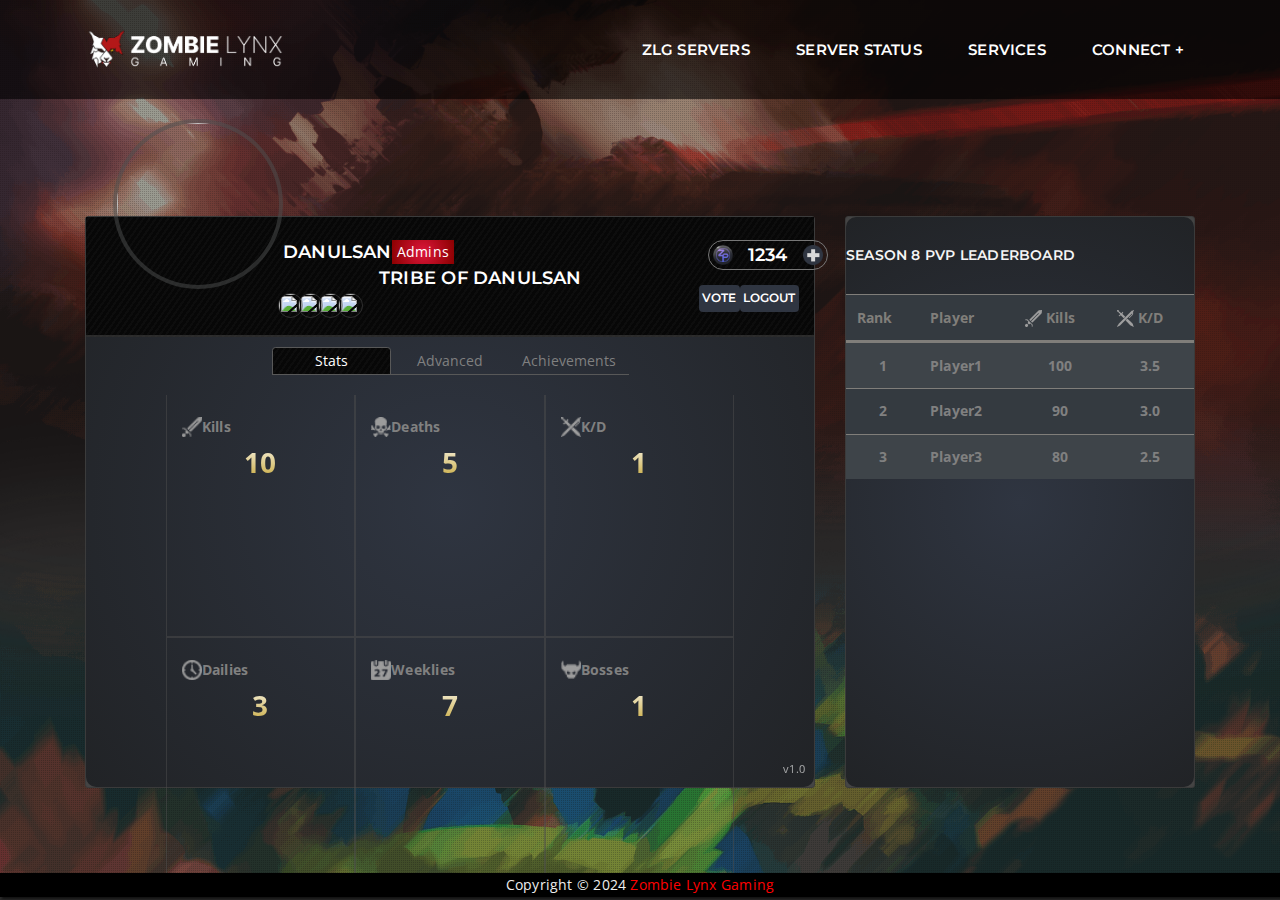
==== commit 11857b54: "consolidate code and cleanup" ====
--- a/index.html
+++ b/index.html
@@ -31,11 +31,11 @@
 </head>
 
 <body>
-    <div class="preloader">
+    <!-- <div class="preloader">
         <div><img src="./assets/images/runninglynx.gif" alt="Loading..." class="preloader-image">
             <h5 class="text-center">Loading...</h5>
         </div>
-    </div>
+    </div> -->
     <header class="nk-header nk-header-opaque">
         <div class="nk-contacts-top my-0" style="margin: 0; padding: .105px;"></div>
         <nav class="nk-navbar nk-navbar-top nk-navbar-sticky nk-navbar-autohide">
@@ -689,7 +689,7 @@
                                                     <img src="./assets/images/osd.png" alt=""
                                                         style="width: 40px; height: 40px;" class="align-items-center">
                                                     <div class="ms-2">
-                                                        <p class="my-0">I'm plum excited about this!</p>
+                                                        <p class="my-0">I'm plum excited!</p>
                                                         <p class="my-0 fw-light p-0">Complete 1 Purple OSD
                                                         </p>
                                                         <p class="p-0 m-0"><span id="purpleOSD">0</span> / 1</p>
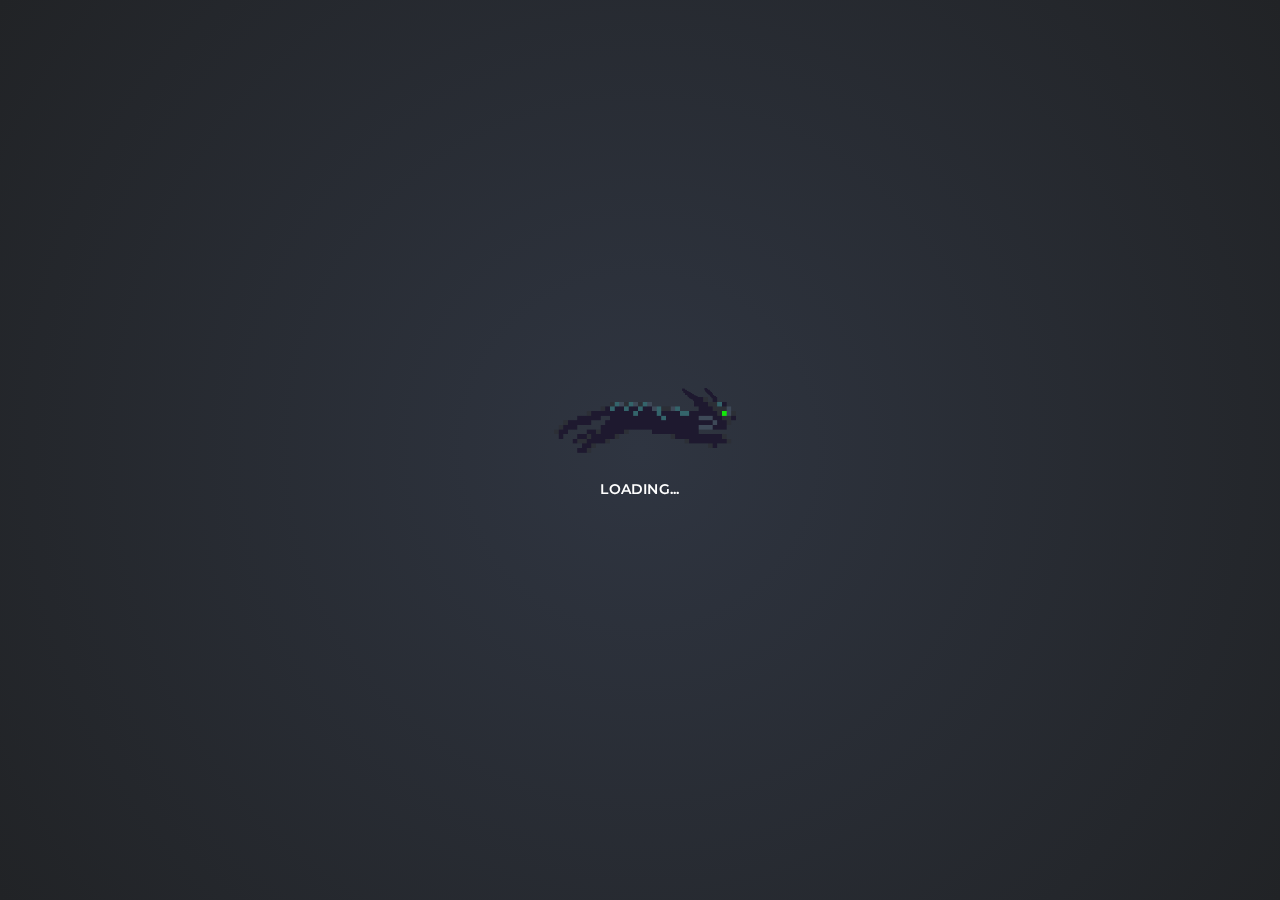
==== commit 9f89ed70: "added back preloader" ====
--- a/index.html
+++ b/index.html
@@ -31,11 +31,11 @@
 </head>
 
 <body>
-    <!-- <div class="preloader">
+    <div class="preloader">
         <div><img src="./assets/images/runninglynx.gif" alt="Loading..." class="preloader-image">
             <h5 class="text-center">Loading...</h5>
         </div>
-    </div> -->
+    </div>
     <header class="nk-header nk-header-opaque">
         <div class="nk-contacts-top my-0" style="margin: 0; padding: .105px;"></div>
         <nav class="nk-navbar nk-navbar-top nk-navbar-sticky nk-navbar-autohide">
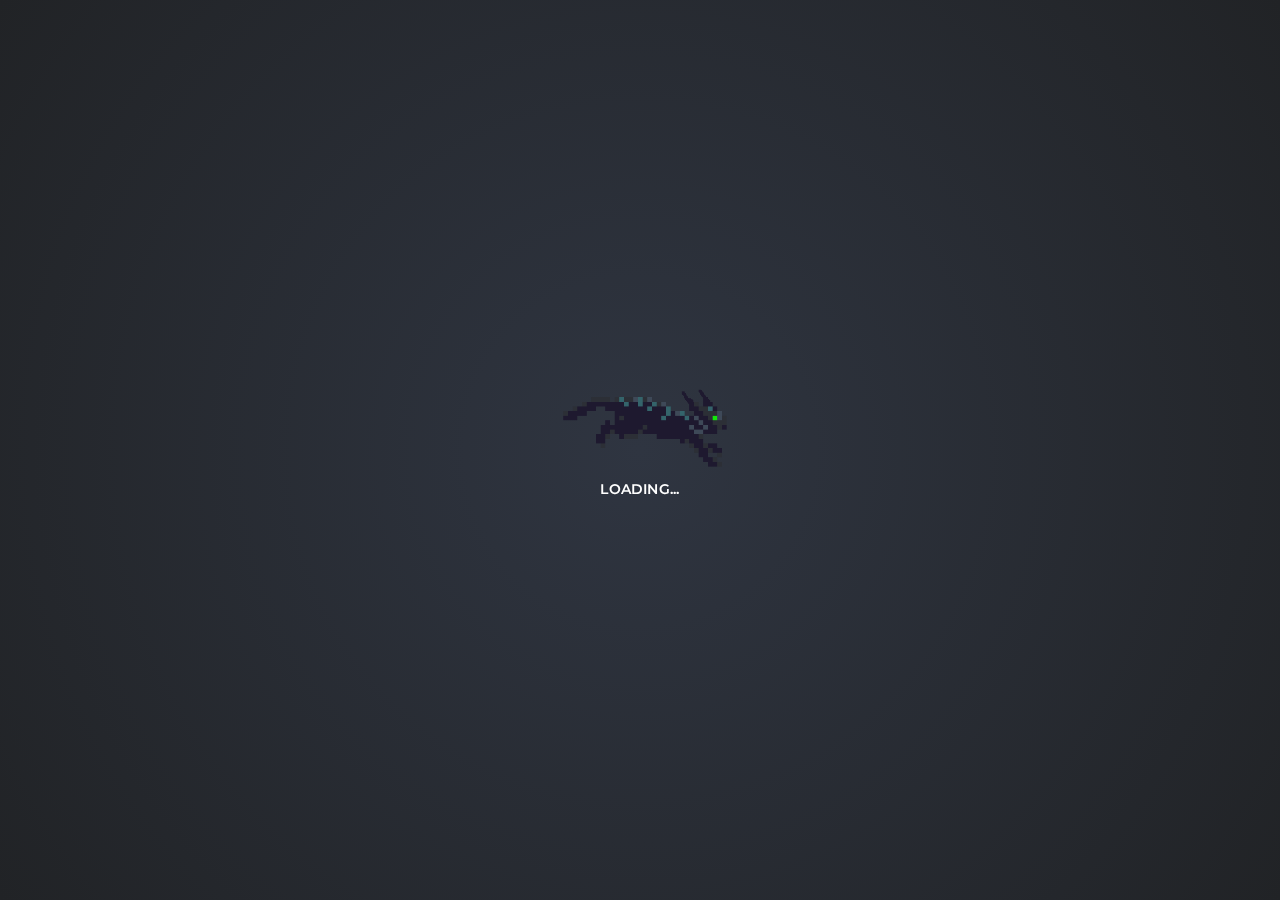
==== commit 45970b26: "Update index.html" ====
--- a/index.html
+++ b/index.html
@@ -915,4 +915,4 @@
     <!-- END: Scripts -->
 </body>
 
-</html>+</html>
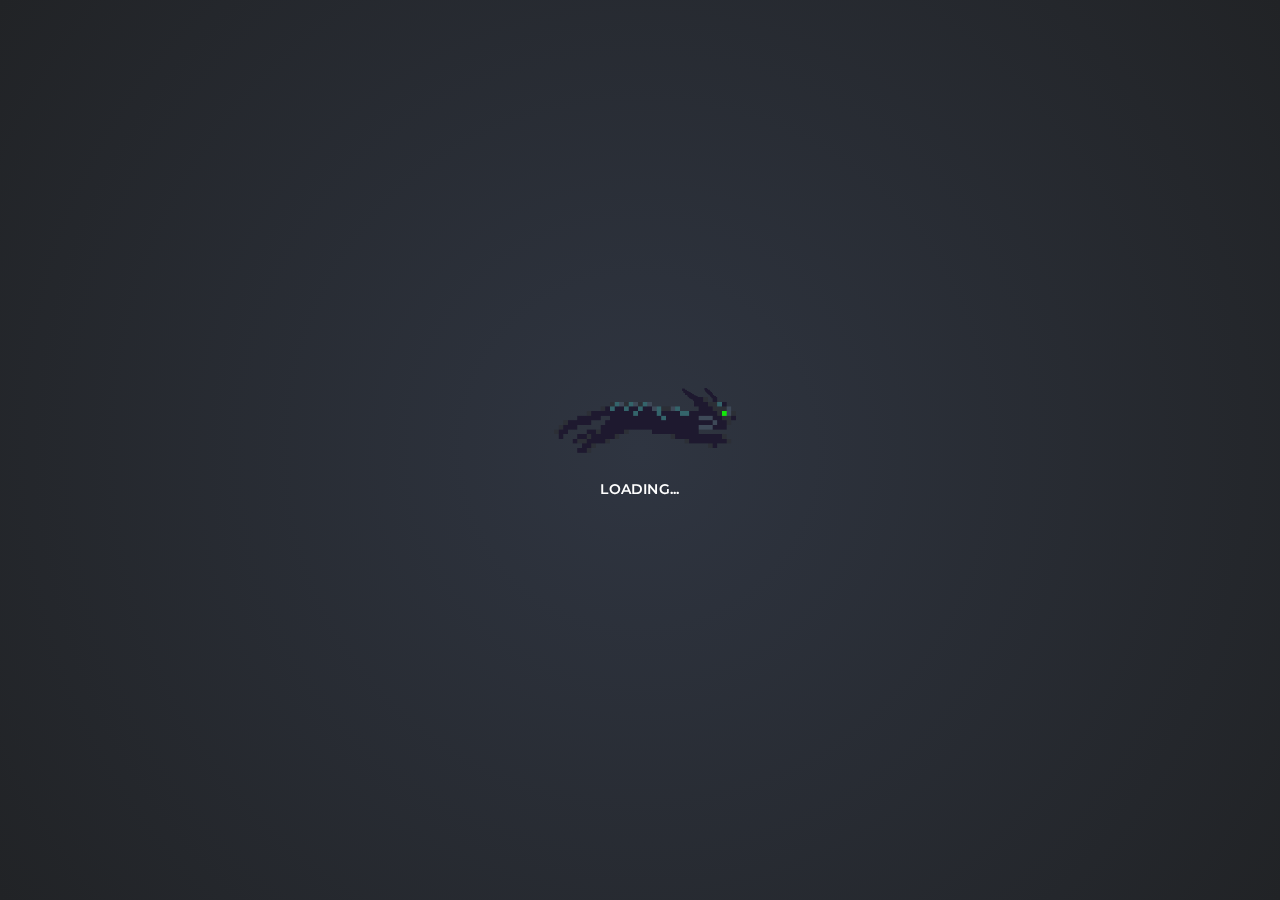
==== commit dbb378b4: "Merge branch 'main' of https://github.com/ZombieLynxGaming/profile" ====
--- a/index.html
+++ b/index.html
@@ -793,7 +793,7 @@
                 <div class="col-lg-4 h-100">
                     <div class="card bg-dark text-white mb-4 h-100">
                         <div class="card-body">
-                            <h5 class="card-title mt-30 mb-30 text-center text-md-left">Season 8 PVP Leaderboard</h5>
+                            <h5 class="card-title mt-30 mb-30 text-center text-md-left">Season 9 PVP Leaderboard</h5>
                             <table class="table table-dark table-striped">
                                 <thead>
                                     <tr>
